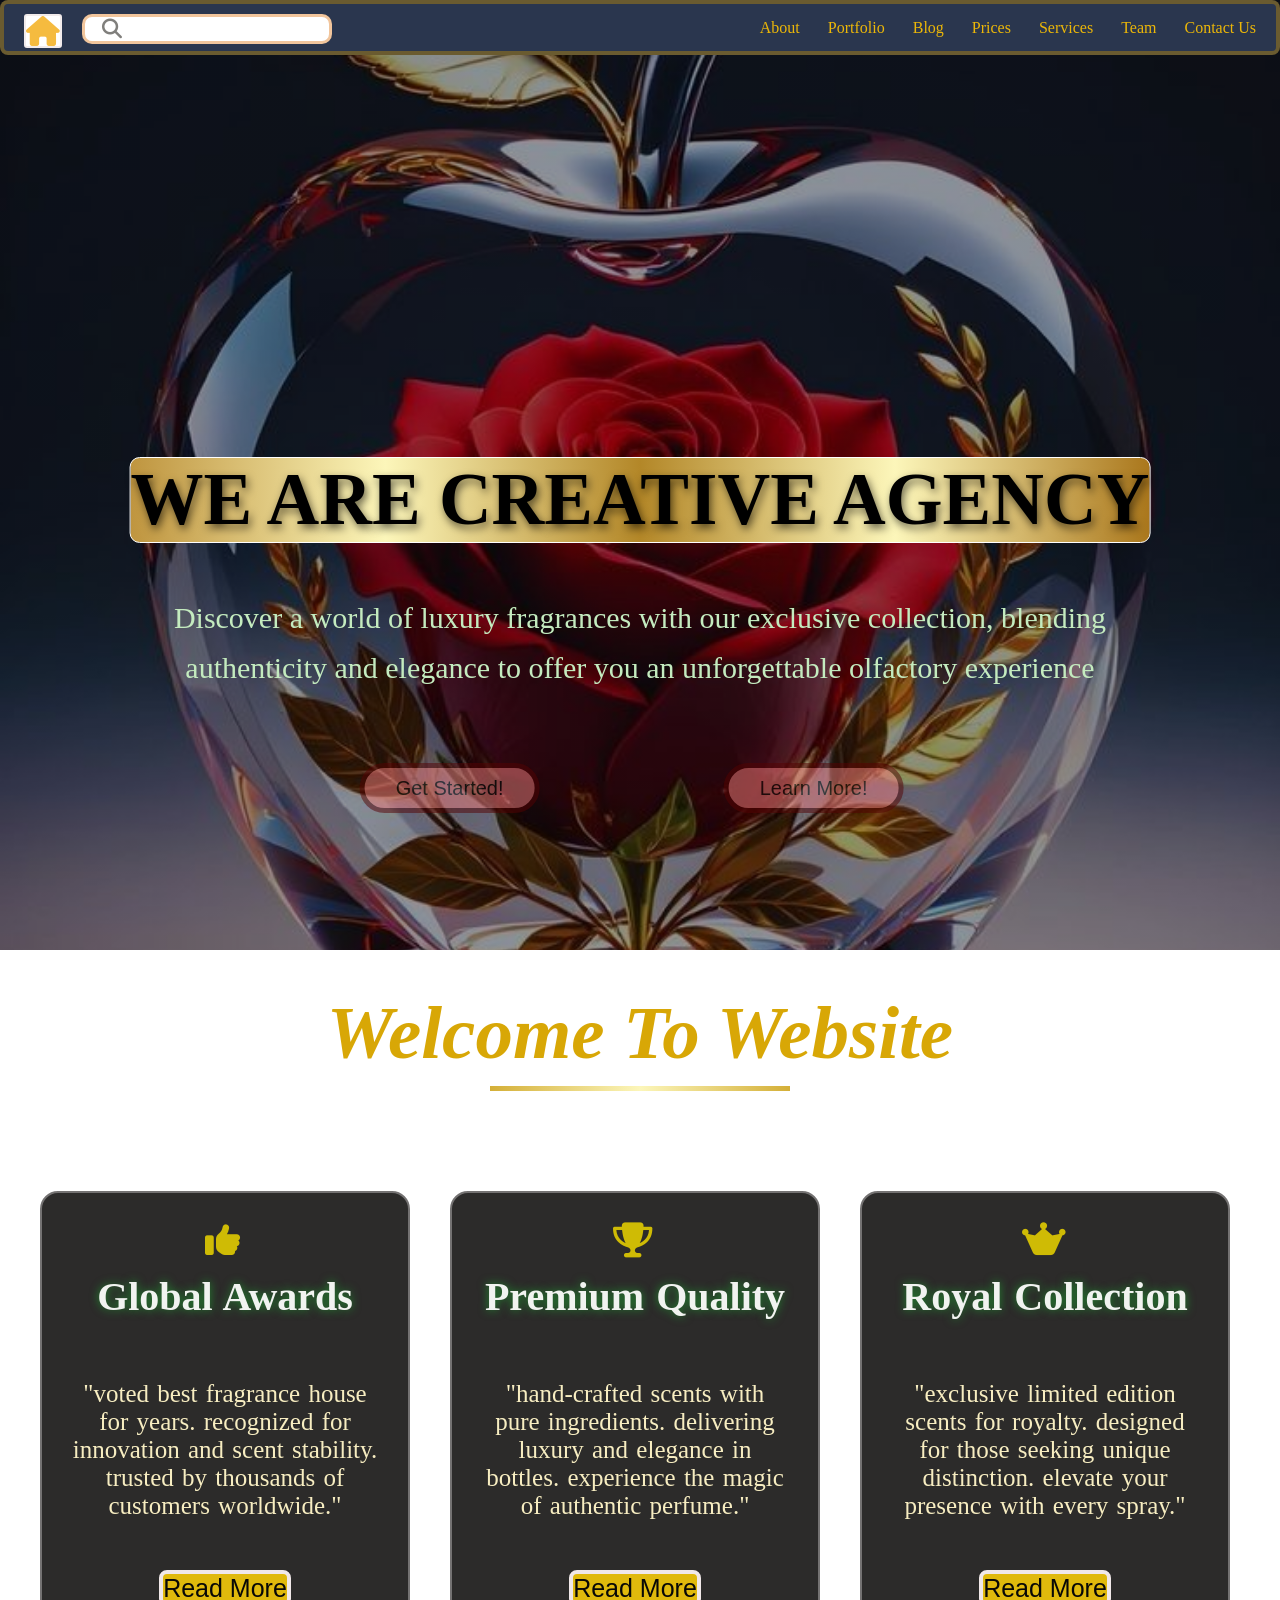
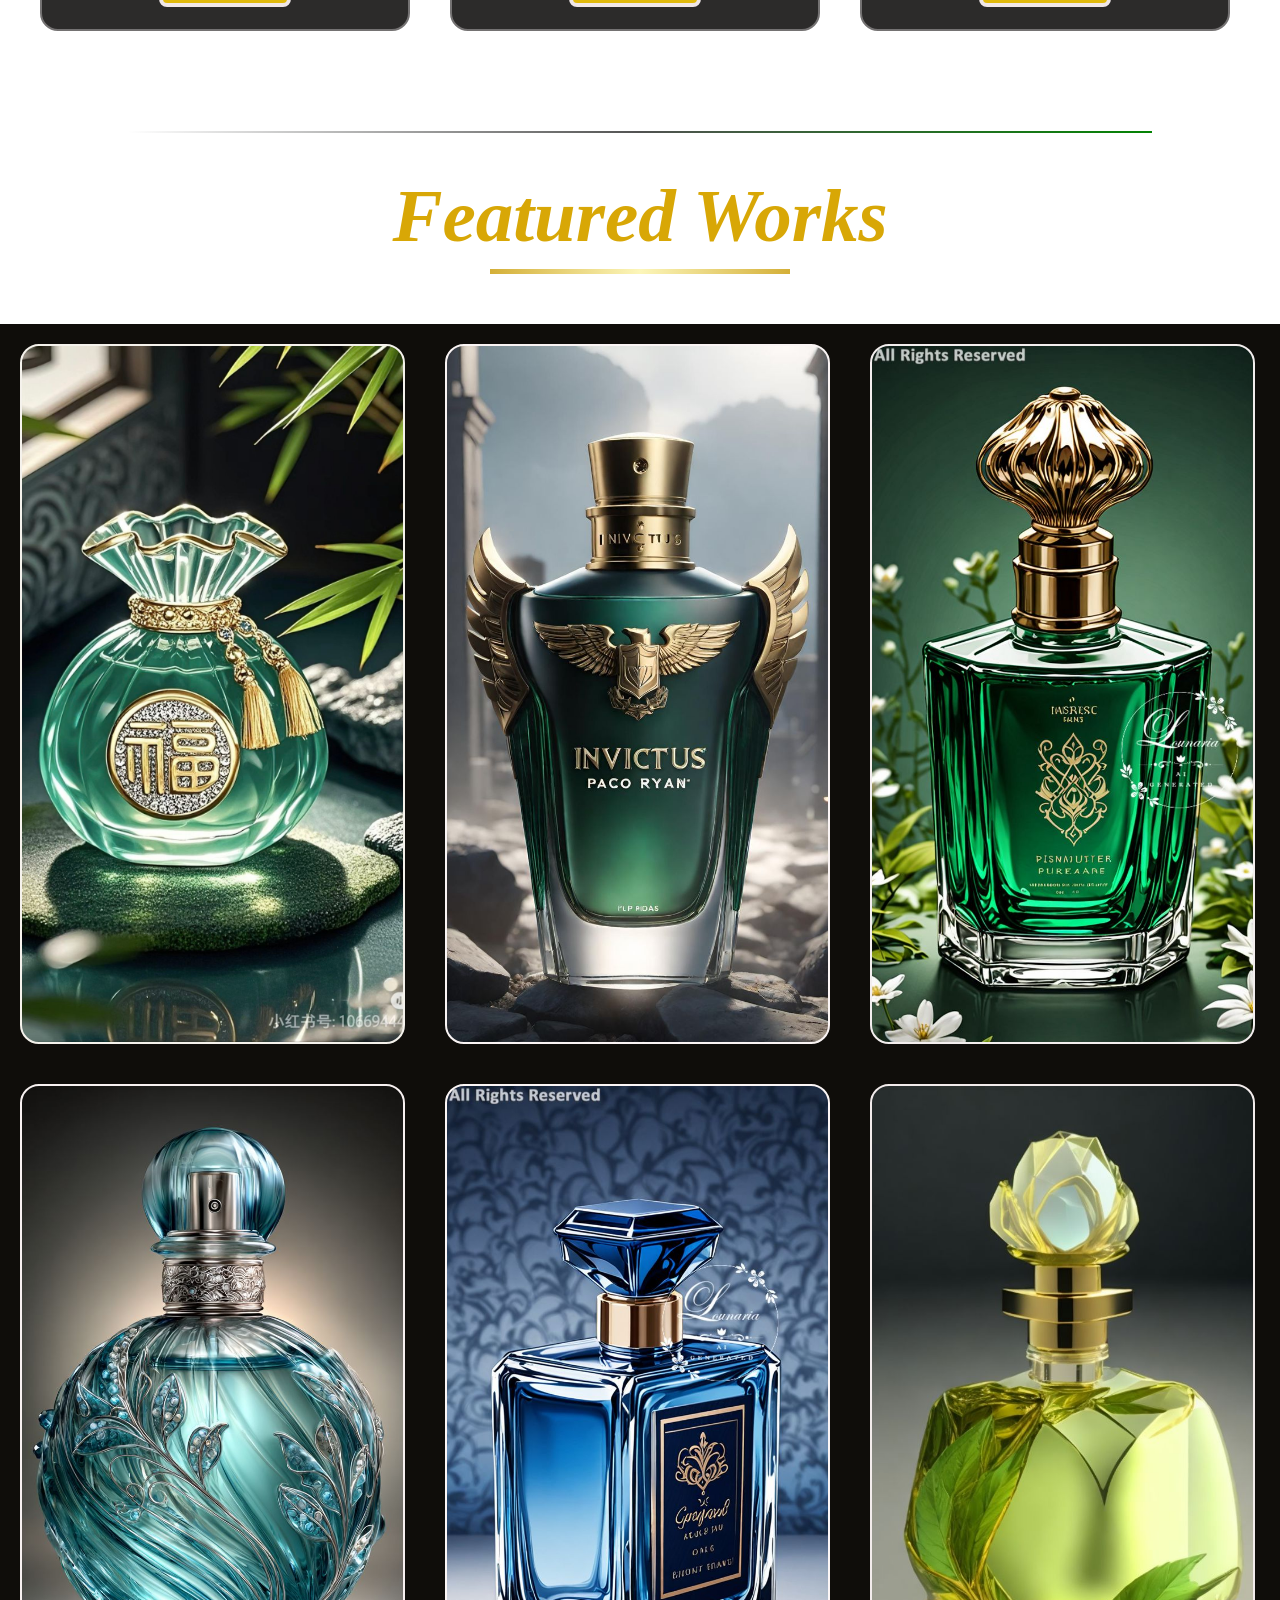
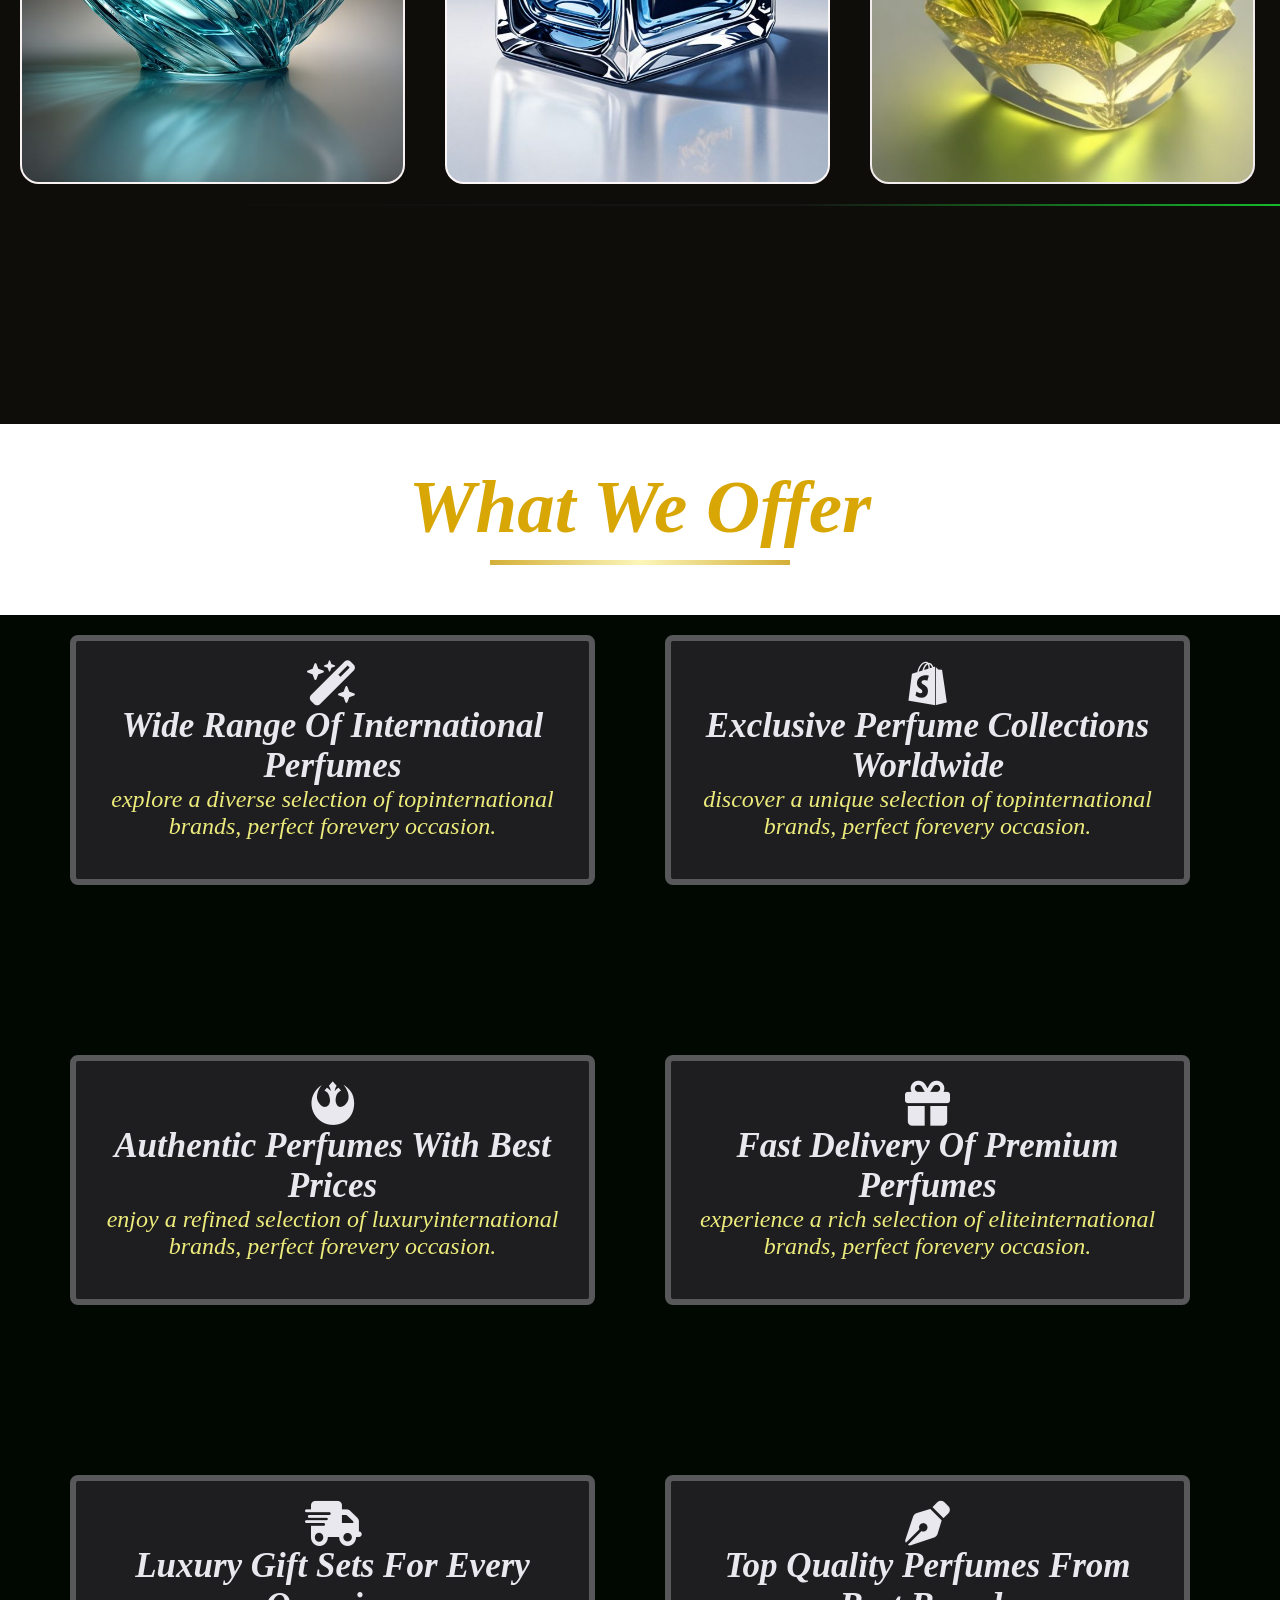
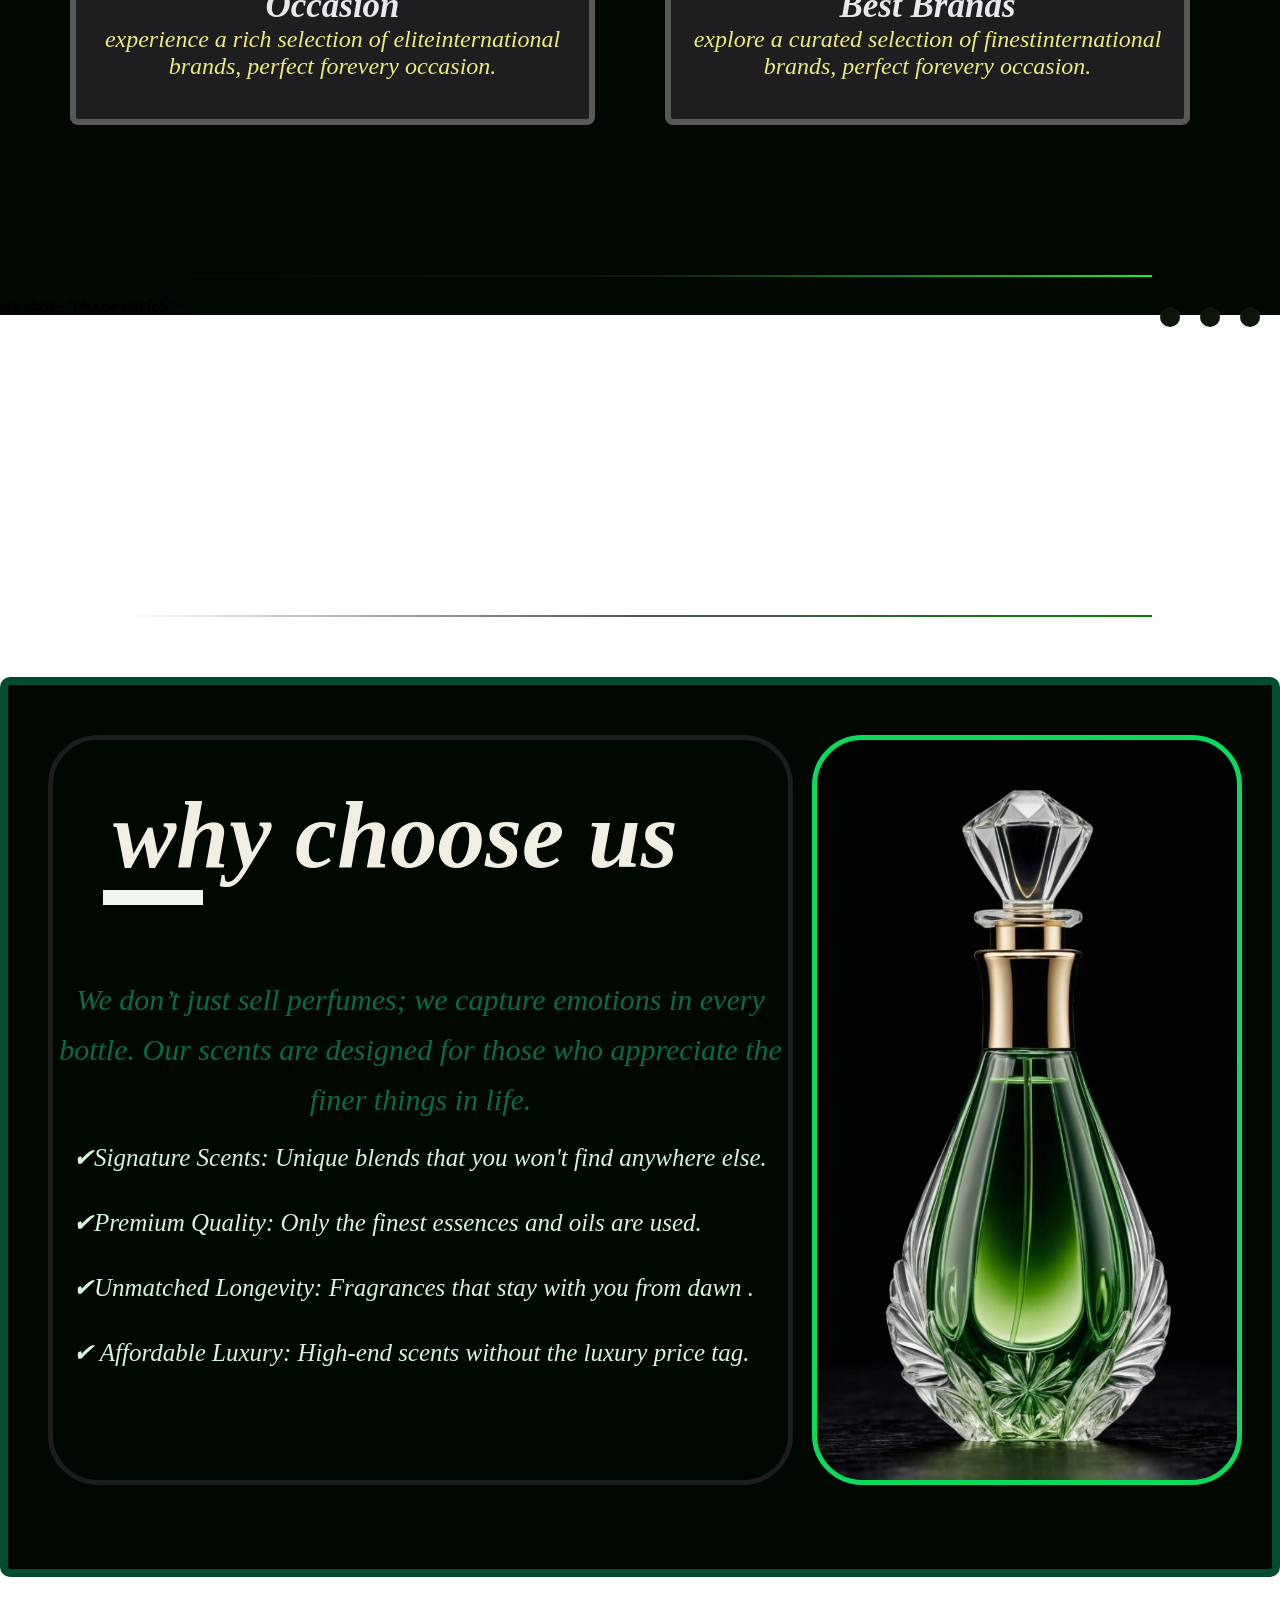
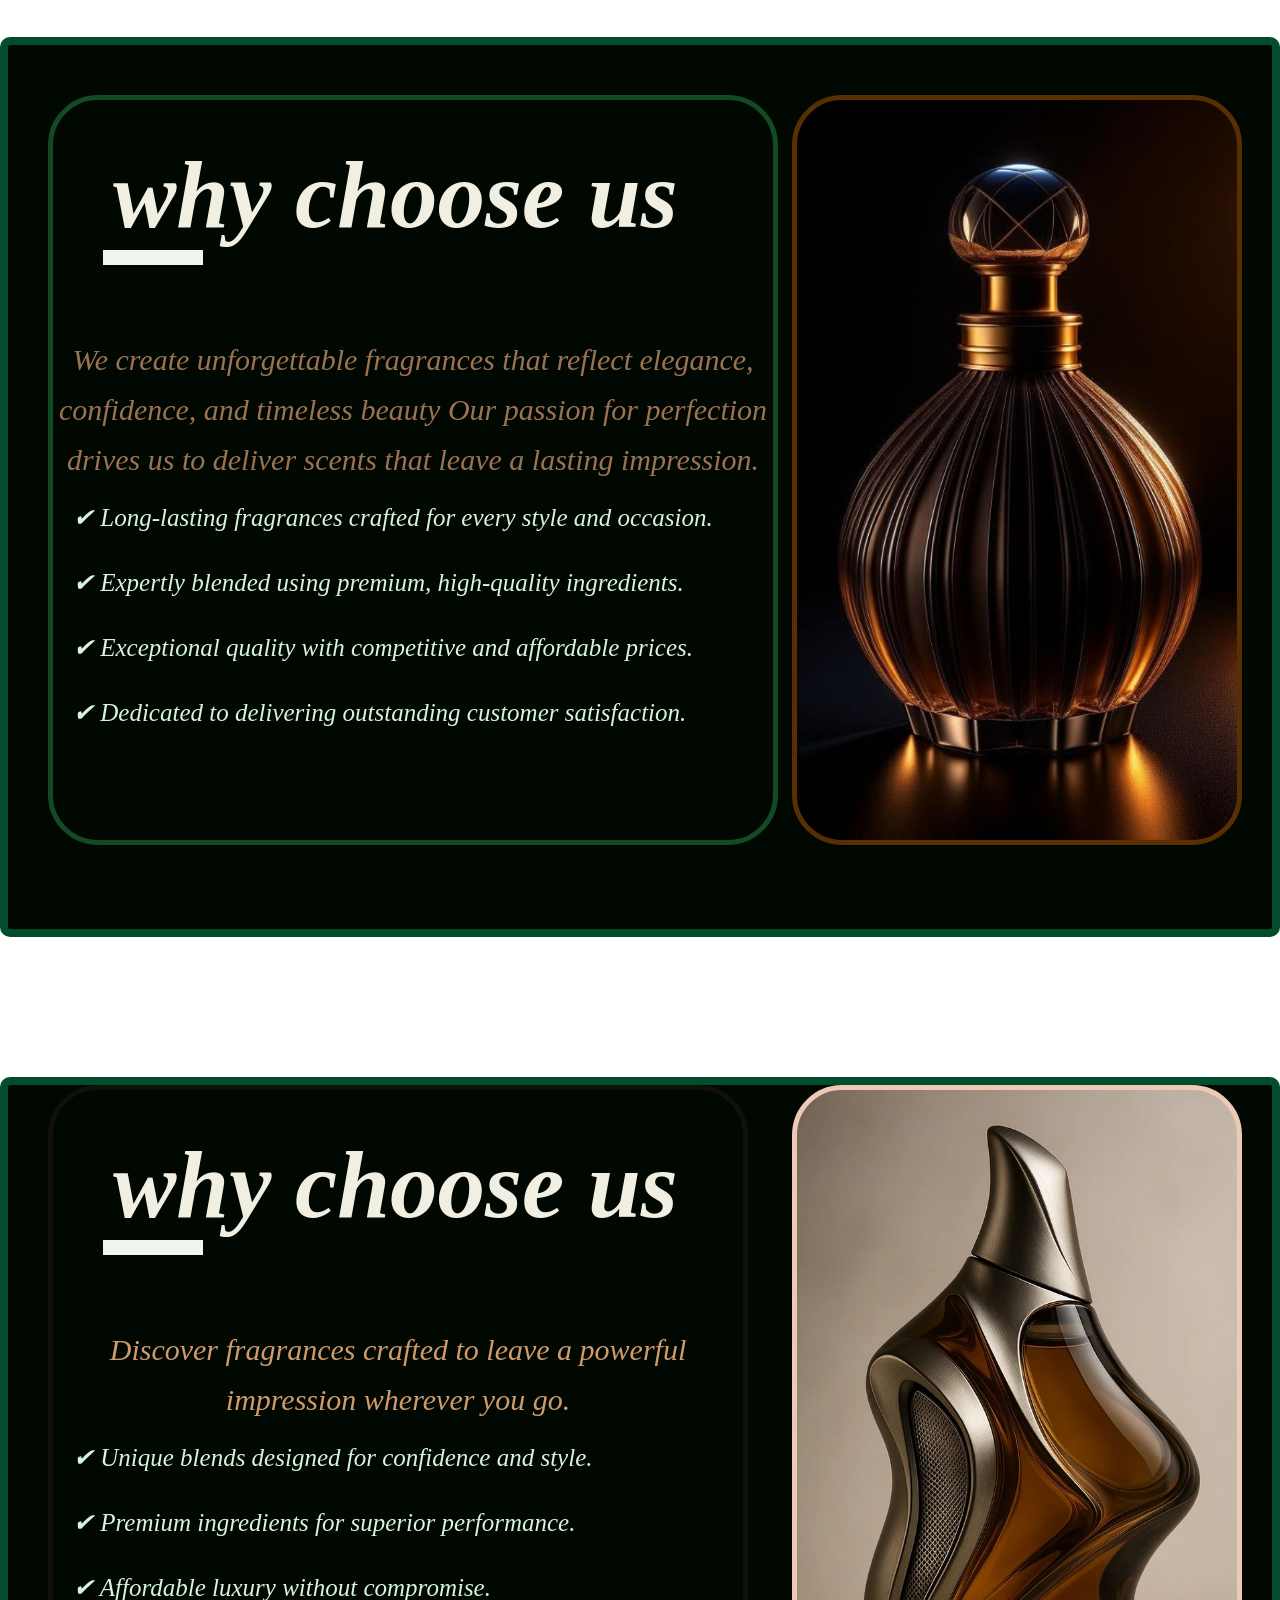
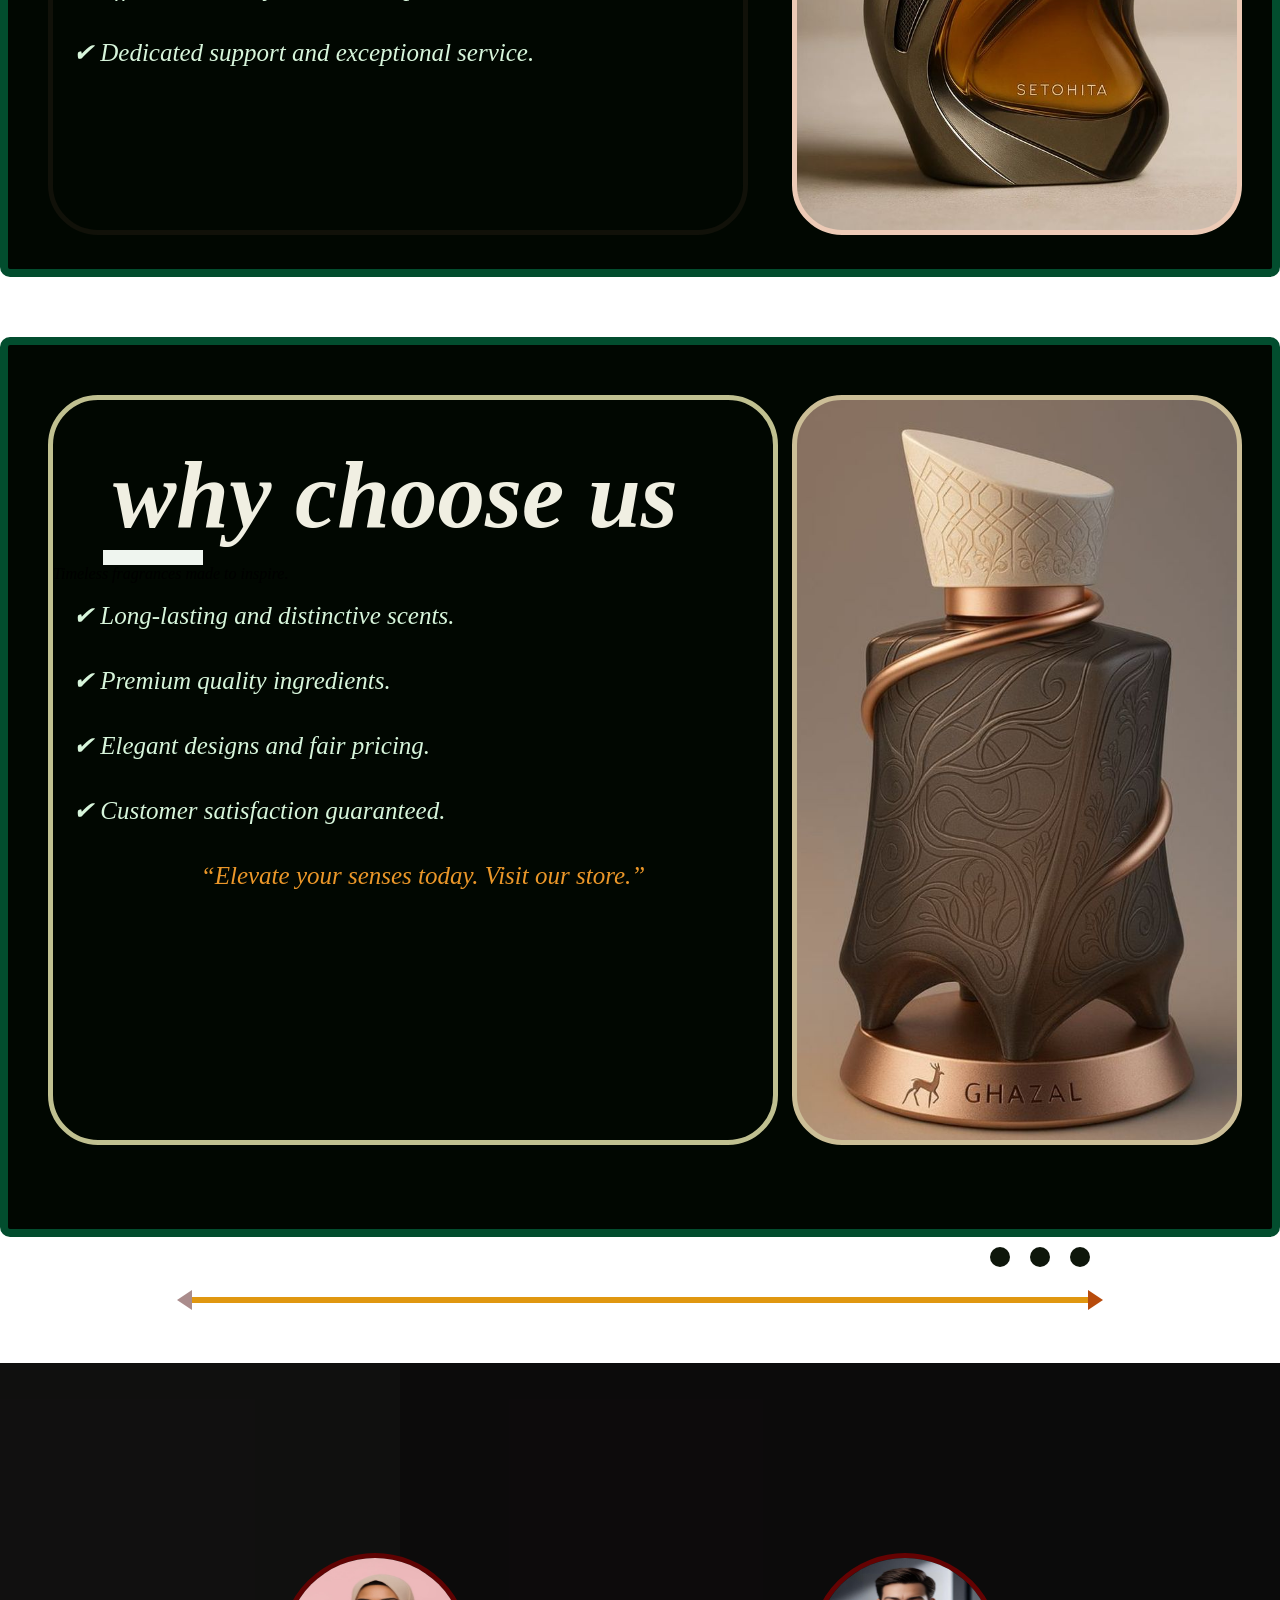
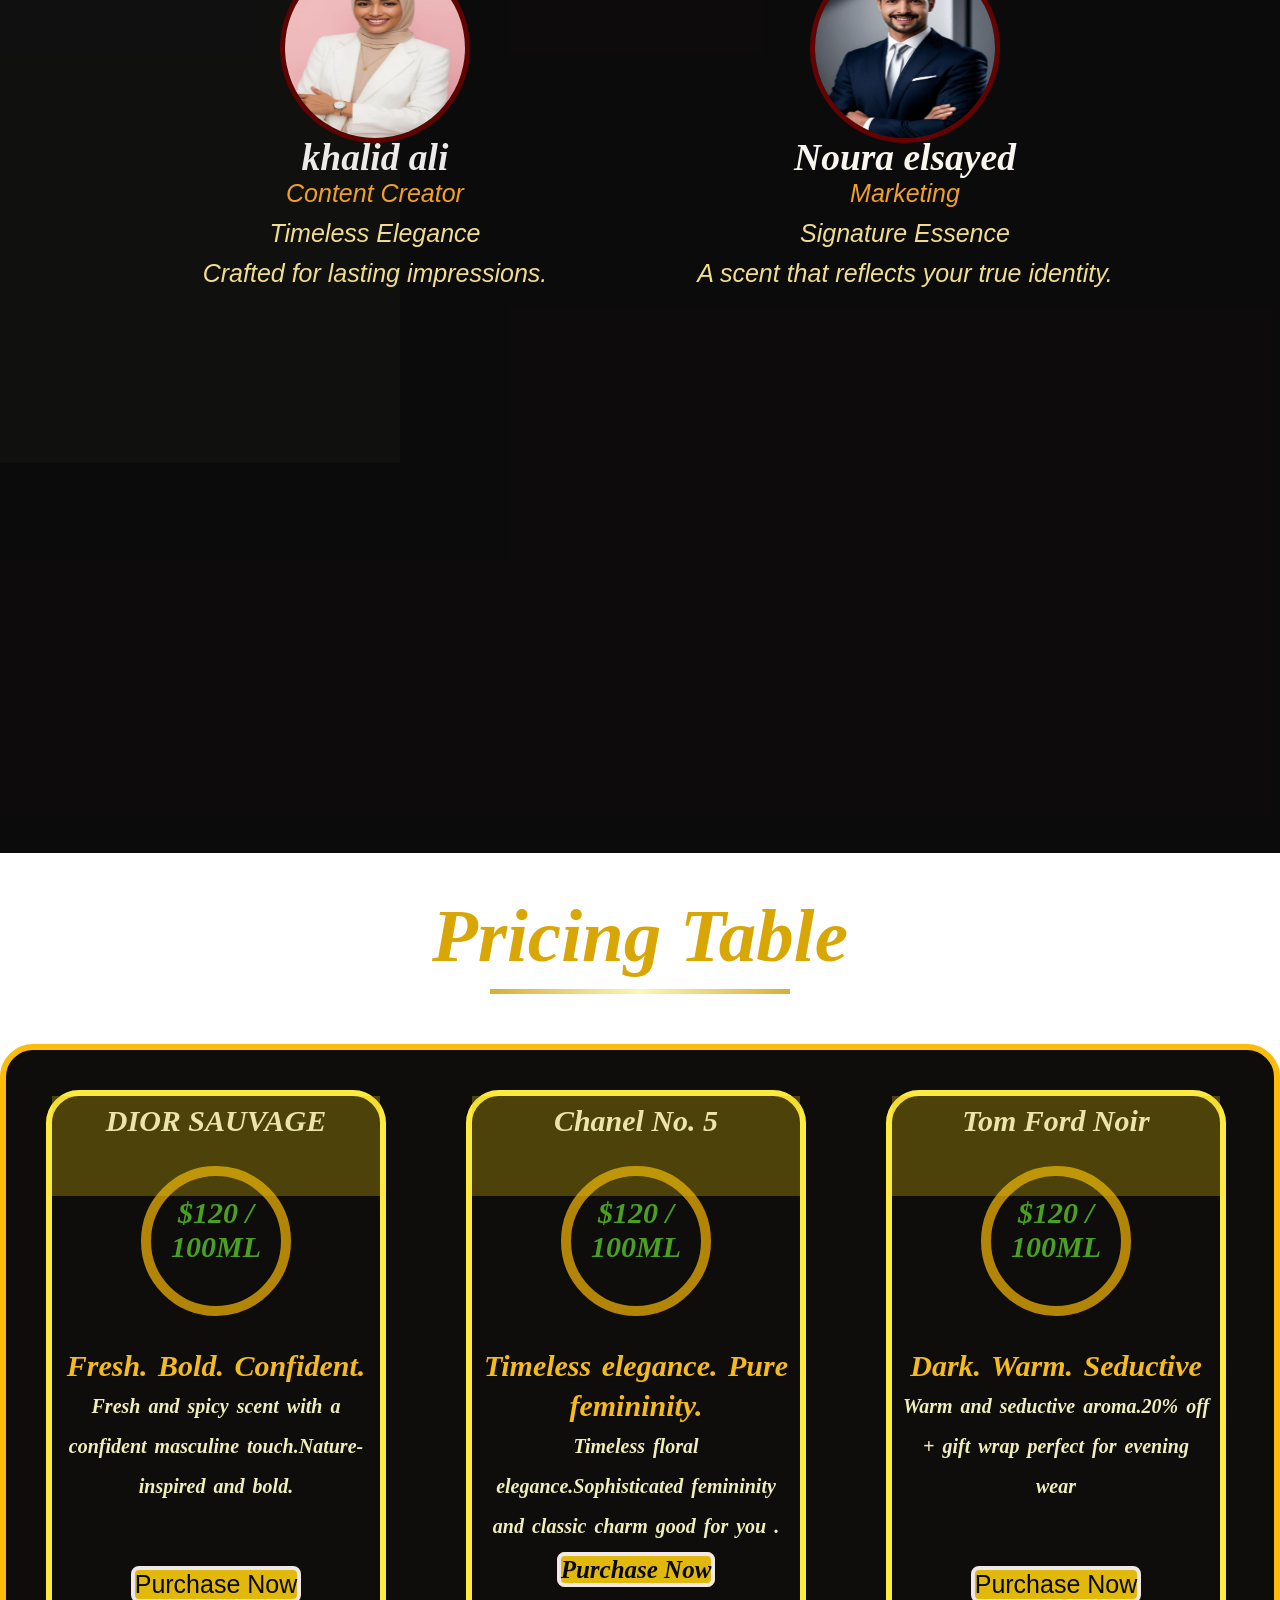
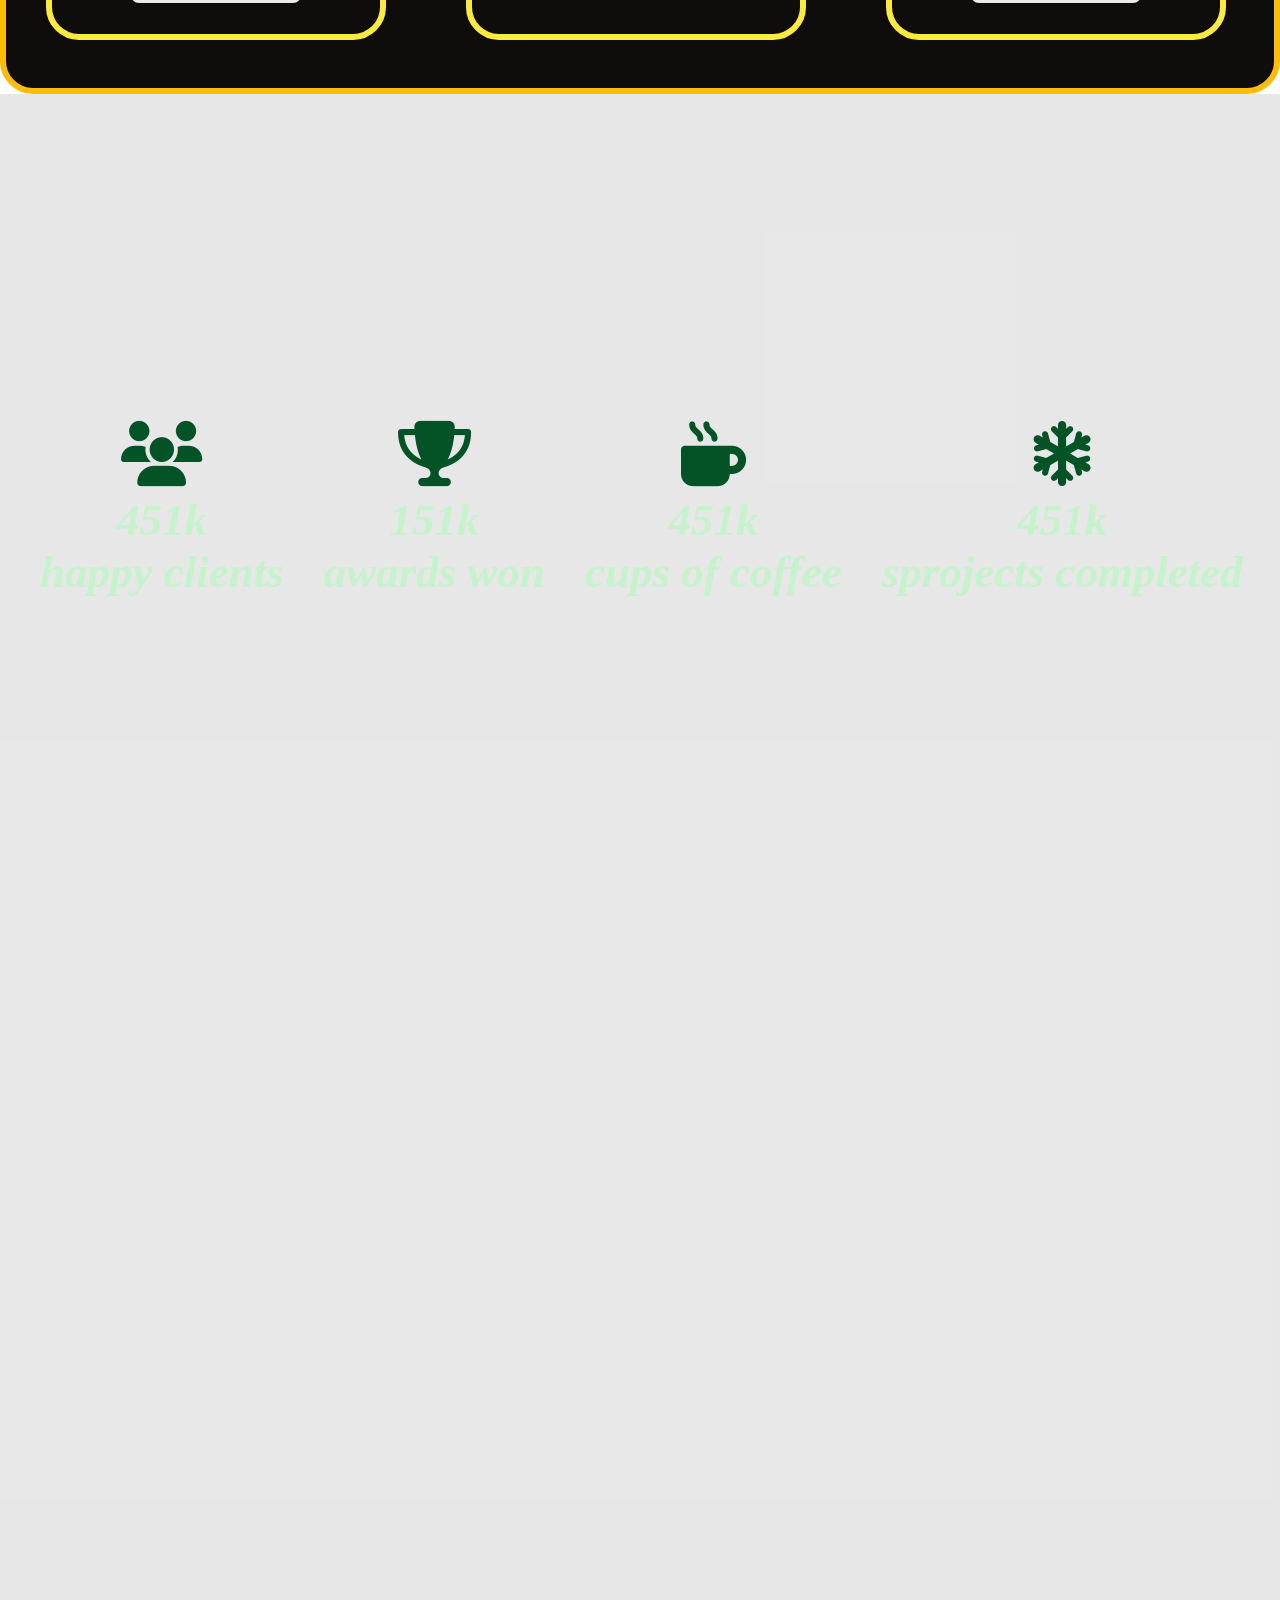
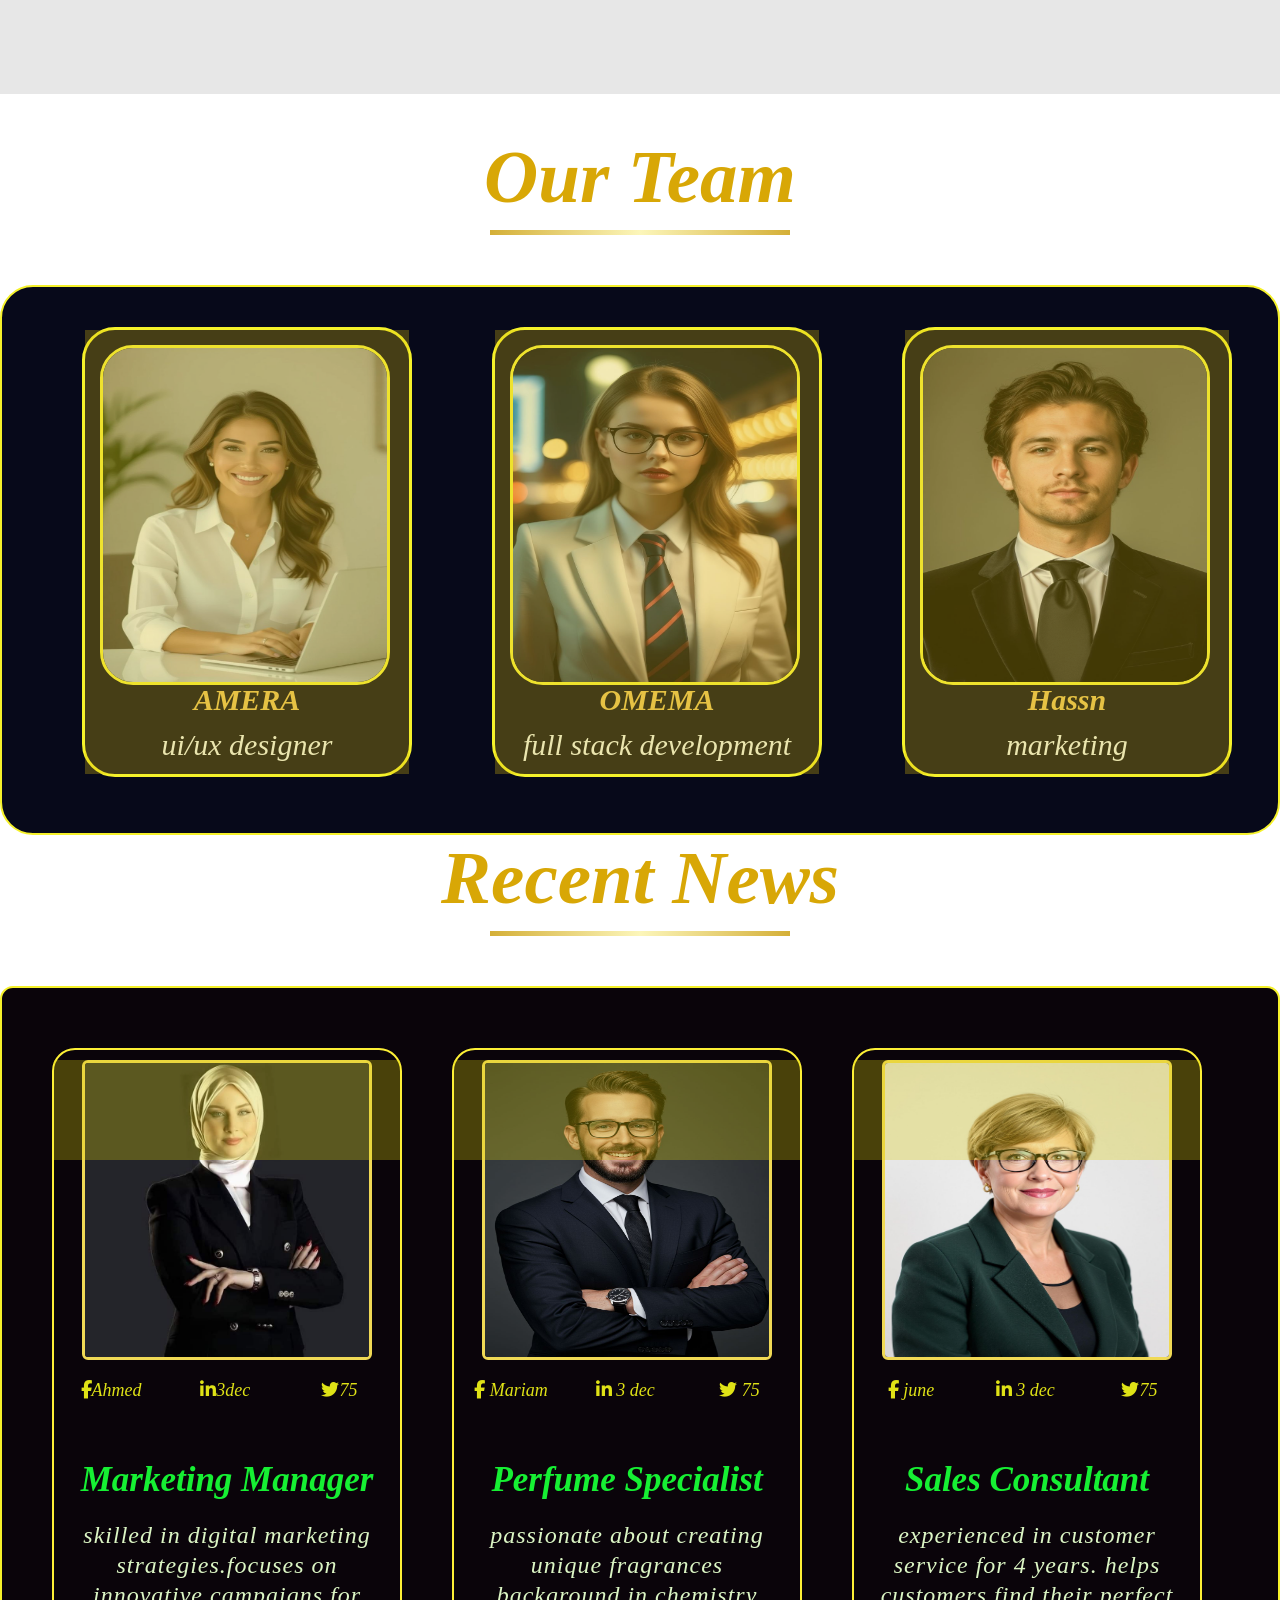
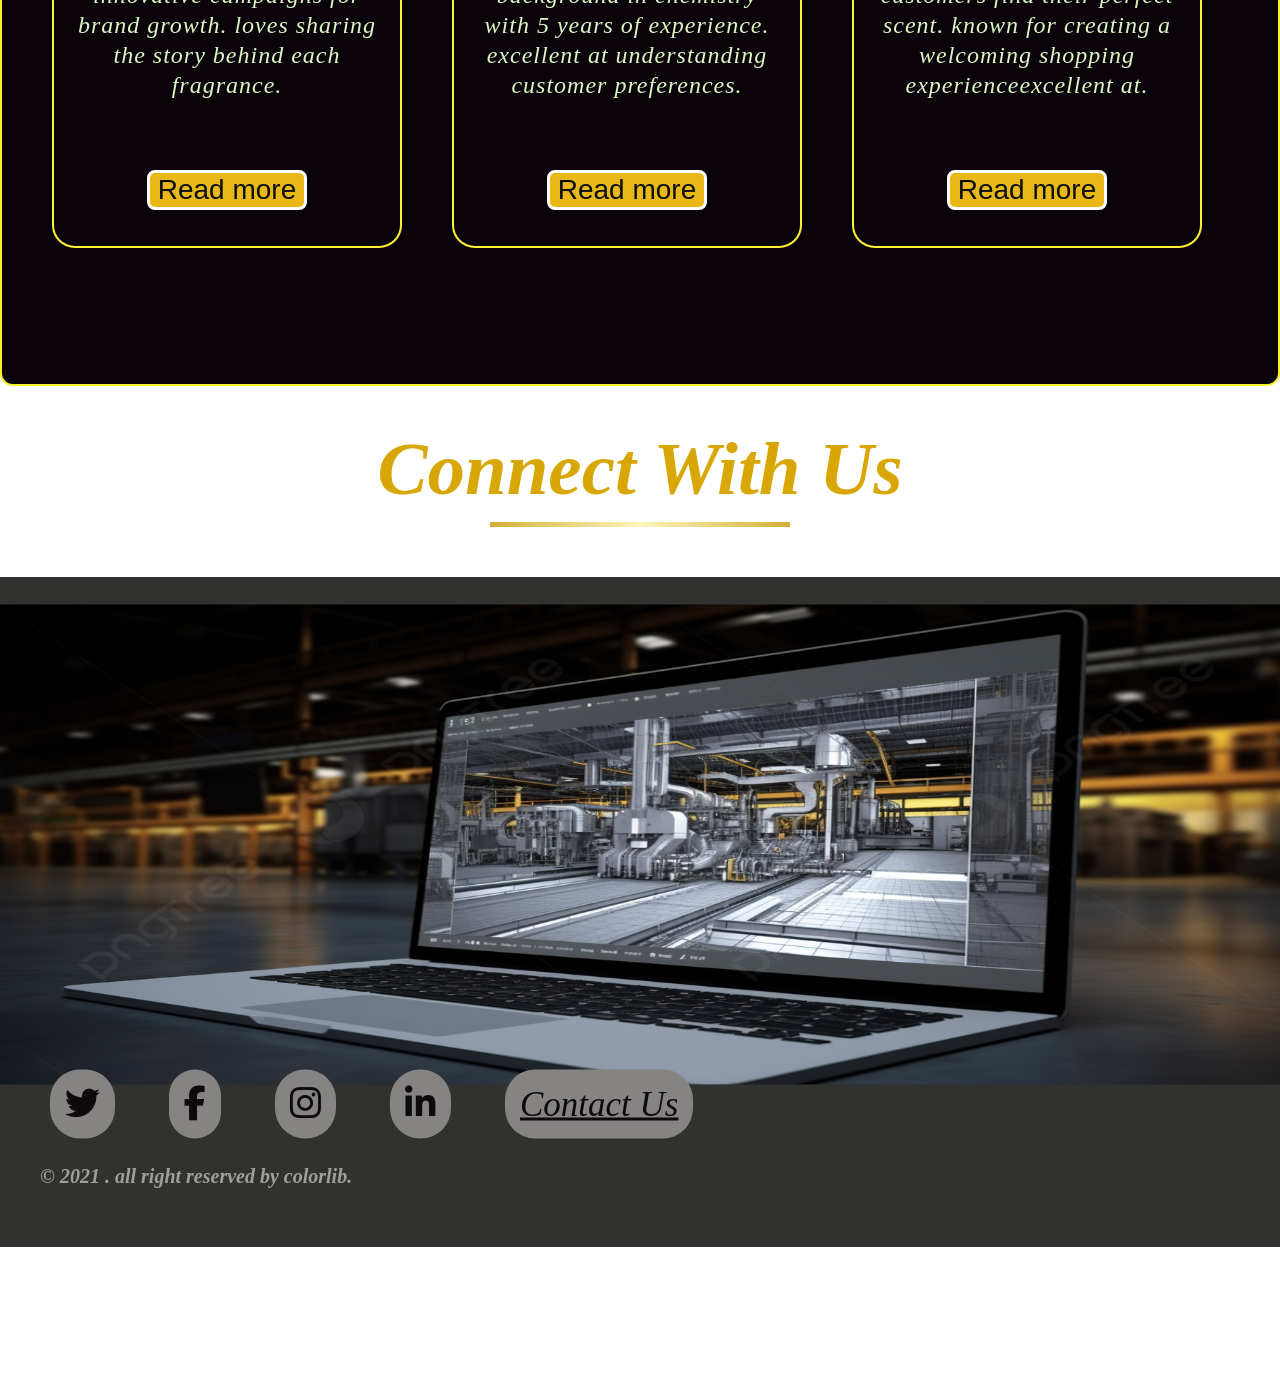
==== index.html @ 52cdae14 "Upload project files and index.html" ====
<html>
    <head>
        <title>Perfume Agency | First HTML Project<</title>
        <link rel="stylesheet"  href="css/style.css">
        <link rel="stylesheet"  href="css/all.css">
       <meta name="viewport" content="width=device-width, initial-scale=1.0">
    </head>
    <body>
   <div class="header">
                 <ul class="list">
                   <li><a href="#">About</a></li>
                    <li><a href="#">Portfolio</a></li>
                       <li><a href="#">Blog</a></li>
                      <li><a href="#">Prices</a></li>
                       <li><a href="#">Services</a></li>
                        <li><a href="#">Team</a></li>
                       <li><a href="#">Contact Us</a></li>
                    </ul><!-list--->

                    <div class="header-icon">
                        <i class="fa-solid fa-house"></i>
                          </div><!--header-icon-->
                        <div class="input-box">
                                                
                         <i class="fa-solid fa-magnifying-glass"></i>
                        <div class="input-box-i">
                        <input type="text" placeholder="Search here">
                           </div> <!--input-box-->  
    </div><!--header-icon-->
      </div><!--header-->
                                              <!-- =============================== -->
                                                         <!--Section-Agency-->             

 <div class="container">
  <div class="partnier">
   <div class="Agency">




                   <div class="Agency-content">
                        <h1 class="Agency-title">WE ARE CREATIVE AGENCY</h1>
                         <P class="Agency-P">Discover a world of luxury fragrances with our exclusive collection, blending authenticity
                                               and elegance to offer you an unforgettable olfactory experience</P>
               <div class="hero-buttons">
                 <button class="btn">Get Started!</button>
                      <button class="btn">Learn More!</button>
              </div><!--hero-buttons-->
                      

             </div><!--Agency-content-->
       </div><!--Agency-->
   </div><!--partnier-->
 </div><!--container-->
                                                       <!-- =============================== -->
                                                          <!--Section-welcome To Website-->
                                           

    
    <h1 class="title">welcome To Website</h1>
    <div class="line">
    </div><!--line-->
      
           
             <div class="container">
    <div class="partner">
        
        <div  class="welcome">
             <div class="welcome-icon">
            <i class="fa-solid fa-thumbs-up"></i>
            </div><!--welcome-icon-->
            <h2 class="welcome-title">Global Awards</h2>
            <p class="welcome-p1"> "Voted best fragrance house for years. Recognized for innovation and scent stability. Trusted by thousands of customers worldwide."</p>
             
                       <button class="btn1">Read More</button>
          </div><!--welcome-->
           


        <div  class="welcome">
         <div class="welcome-icon">
             <i class="fa-solid fa-trophy"></i>
            </div><!--welcome-icon-->
            <h2 class="welcome-title">Premium Quality</h2>
            <p class="welcome-p1">"Hand-crafted scents with pure ingredients. Delivering luxury and elegance in bottles. Experience the magic of authentic perfume."</p>
            <button class="btn1">Read More</button>
              </div><!--welcome-->

          <div  class="welcome">
           <div class="welcome-icon">
           <i class="fa-brands fa-web-awesome"></i>
            </div><!--welcome-icon-->
            <h2 class="welcome-title">Royal Collection</h2>
            <p class="welcome-p1"> "Exclusive limited edition scents for royalty. Designed for those seeking unique distinction. Elevate your presence with every spray."</p>
             <button class="btn1">Read More</button>
             </div><!--welcome-->



                                 <hr  class="fade-line">
                                </div><!--fade-line-->
                              <div class="diamond-divider">
                            </div><!--diamond-divider-->

</div><!--welcome-->
 </div><!--partner-->
</div><!--container-->
                                                <!-- =============================== -->
                                                     <!--Section-Featured Works-->
   


    <h1 class="title">Featured Works</h1>
    <div class="line">
    </div><!--line-->


    <div class="container">
    <div class="partner">
     <div  class="works">



       <div  class="Featured1">
                 <div  class="Featured-content">
                        <h2 class="Featured-title">Featured Works</h2>
                         <p class="Featured-P">CATEGORY</p>
                         <p class="Featured-P">floral perfume</p>
                         <i class="fa-brands fa-instagram"></i>
                          <i class="fa-solid fa-heart"></i></i>
                 </div><!--Featured-content-->
      </div><!--Featured1-->

                <div  class="Featured2">
                <div  class="Featured-content">
                       <h2 class="Featured-title">Featured Works</h2>
                       <p class="Featured-P">CATEGORY</p>
                       <p class="Featured-P">floral perfume</p>
                       <i class="fa-brands fa-instagram"></i>
                       <i class="fa-solid fa-heart"></i></i>
          </div><!--Featured-content-->
         </div><!--Featured2--->
    
 <div  class="Featured3">
                          
                  <div  class="Featured-content">
                        <h2 class="Featured-title">Featured Works</h2>
                        <p class="Featured-P">CATEGORY</p>
                        <p class="Featured-P">floral perfume</p>
                        <i class="fa-brands fa-instagram"></i>
                        <i class="fa-solid fa-heart"></i></i>
                 </div><!--Featured-content-->
         </div><!--Featured3-->
    

    
       
    
       <div  class="Featured4">
                          
                  <div  class="Featured-content">
                         <h2 class="Featured-title">Featured Works</h2>
                         <p class="Featured-P">CATEGORY</p>
                         <p class="Featured-P">floral perfume</p>
                         <i class="fa-brands fa-instagram"></i>
                         <i class="fa-solid fa-heart"></i></i>
                  </div><!--Featured-content-->
         </div><!--Featured4--->
    
       <div  class="Featured5">
                          
               <div  class="Featured-content">
               <h2 class="Featured-title">Featured Works</h2>
               <p class="Featured-P">CATEGORY</p>
               <p class="Featured-P">floral perfume</p>
               <i class="fa-brands fa-instagram"></i>
               <i class="fa-solid fa-heart"></i></i>
        </div><!--Featured-content-->
    </div><!--Featured5-->

    
      <div  class="Featured6">
                   <div  class="Featured-content">
                          <h2 class="Featured-title">Featured Works</h2>
                          <p class="Featured-P">CATEGORY</p>
                          <p class="Featured-P">floral perfume</p>
                          <i class="fa-brands fa-instagram"></i>
                          <i class="fa-solid fa-heart"></i></i>
                    </div><!--Featured-content-->
     </div><!--Featured6-->

  <hr class="main-hr">
  </hr><!--main-hr-->


                 </div><!--works-->
           </div><!--partner-->
       </div><!--container-->
    
 
                                          <!-- =============================== -->
                                                   <!--Section-what we offer-->    


    <h1 class="title">what we offer</h1>
    <div class="line">
    </div><!--line-->
      
         
    <div class="container">
    <div class="partner">
        <div  class="what">

        <div  class="offer">
                 <i class="icon"><i class="fa-solid fa-wand-magic-sparkles"></i>
                 <h2 class="offer-title">Wide Range of International Perfumes</h2>
                 <p class="offer-P1">Explore a diverse selection of topinternational brands, perfect forevery occasion.</p>
          </div><!--offer-->


         <div  class="offer">
                 <i class="icon"><i class="fa-brands fa-shopify"></i>
                 <h2 class="offer-title">Exclusive Perfume Collections Worldwide</h2>
                 <p class="offer-P1">Discover a unique selection of topinternational brands, perfect forevery occasion.</p>
         </div><!--offer-->


         <div  class="offer">
                  <i class="icon"><i class="fa-brands fa-rebel"></i>
                  <h2 class="offer-title">Authentic Perfumes With Best Prices</h2>
                  <p class="offer-P1">Enjoy a refined selection of luxuryinternational brands, perfect forevery occasion.</p>
          </div><!--offer-->

        <div  class="offer">
                 <i class="icon"><i class="fa-solid fa-gift"></i>
                 <h2 class="offer-title">Fast Delivery Of Premium Perfumes</h2>
                 <p class="offer-P1">Experience a rich selection of eliteinternational brands, perfect forevery occasion.</p>
           </div><!--offer-->

         <div  class="offer">
                <i class="icon"><i class="fa-solid fa-truck-fast"></i>
                <h2 class="offer-title">Luxury Gift Sets For Every Occasion</h2>
                <p class="offer-P1">Experience a rich selection of eliteinternational brands, perfect forevery occasion.</p>
        </div><!--offer-->

         <div  class="offer">
                      <i class="icon"><i class="fa-solid fa-pen-nib"></i>
                     <h2 class="offer-title">Top Quality Perfumes From Best Brands</h2>
                     <p class="offer-P1">Explore a curated selection of finestinternational brands, perfect forevery occasion.</p>
           </div><!--offer-->
        
          <hr class="main-hr">
                </hr><!--main-hr-->

                
       <div class="diamond-divider">
        div  class="choose-circleS">
          <div  class="choose-circle">
             </div>
       <div  class="choose-circle">
         </div>
       <div  class="choose-circle">
           </div>
         </div><!--diamond-divider-->
        
       </div>

         </div><!--what-->
          </div><!--partner-->
           </div><!--container-->






         
                                                <!-- =============================== -->
                                                      <!--Section-whychoose us-->
             
       <hr  class="fade-line">
         </div><!--fade-line-->

         
      
       <div class="container">
    <div class="partner">

<div class="choose">
 <div  class="choose-five">

  </div><!--choose1-->

       <div  class="choose-six">
    <div  class="choose-content">
       <h1 class="choose-title1">why choose us</h1>
    </div>
    <div  class="choose-line2">
        </div><!--line-->
        <P class="choose-p">We don’t just sell perfumes; we capture emotions in every bottle. Our scents are designed for those who appreciate the finer things in life.</P>
     
                    <ul class="list1">
                      
                       <li>✔Signature Scents: Unique blends that you won't find anywhere else. </li>
                      <li>✔Premium Quality: Only the finest essences and oils are used.</li>

                       <li>✔Unmatched Longevity: Fragrances that stay with you from dawn .</li>

                       <li>✔ Affordable Luxury: High-end scents without the luxury price tag.</li>
                       </ul> 
        </div><!--list1-->
       
 </div>
 </div>
 </div> 
      
  <div class="choose">
 <div  class="choose1">

  </div><!--choose1-->

       <div  class="choose2">
    <div  class="choose-content">
       <h1 class="choose-title1">why choose us</h1>
    </div>
    <div  class="choose-line2">
        </div><!--line-->
        <P class="choose-p">We create unforgettable fragrances that reflect elegance, confidence, and timeless beauty Our passion for perfection drives us to deliver scents that leave a lasting impression.</P>
     
                    <ul class="list1">
                      
                       <li>✔ Long-lasting fragrances crafted for every style and occasion.</li>
                      <li>✔ Expertly blended using premium, high-quality ingredients.</li>

                       <li>✔ Exceptional quality with competitive and affordable prices.</li>

                       <li>✔ Dedicated to delivering outstanding customer satisfaction. </li>
                       </ul> 
        </div><!--list1-->
     
 </div>
 </div>
 </div> 
 <div class="choose-first">
 <div  class="choose-one">
  </div><!--choose1-->

       <div  class="choose-two">
    <div  class="choose-content">
       <h1 class="choose-title1">why choose us</h1>
     
    </div>
    <div  class="choose-line2">
        </div><!--line-->
        <P class="choose-two-p">Discover fragrances crafted to leave a powerful impression wherever you go. </P>
     
                    <ul class="list1">
                      
                       <li>✔ Unique blends designed for confidence and style.</li>
 
                      <li>✔ Premium ingredients for superior performance.</li>
 

                       <li>✔ Affordable luxury without compromise.</li>


                       <li>✔ Dedicated support and exceptional service. </li>
                       </ul> 
        </div><!--list1-->
 </div>
 </div>
 </div> 
   
  <div class="choose">
 <div  class="choose-three">

  </div><!--choose1-->

       <div  class="choose-four">
    <div  class="choose-content">
       <h1 class="choose-title1">why choose us</h1>
         </div>
    <div  class="choose-line2">
        </div><!--line-->
        <P class="choose-four-p">Timeless fragrances made to inspire. </P>
     
                    <ul class="list1">
                      
                       <li>✔ Long-lasting and distinctive scents.</li>
 
                      <li>✔  Premium quality ingredients.</li>


                       <li>✔ Elegant designs and fair pricing.</li>
 

                       <li>✔  Customer satisfaction guaranteed. </li>
                        <p class="visit-our">“Elevate your senses today. Visit our store.”</p>
                         </ul> 
          
        </div><!--list1-->
            
        
        </div> 
        <div  class="choose-circleS">
          <div  class="choose-circle">
             </div>
       <div  class="choose-circle">
         </div>
       <div  class="choose-circle">
           </div>
       </div>
 </div>
   
 </div>
 </div> 
 
          

 
  

   
    
 <div class="line-with-arrows">
       </div> 
    
<div class="choose-img11">
        <div class="choose-img11-overlay">
  <div class="Content5">
    <div class="choose-img5">
         <img src="images/b4f52d9e78a99c69c5afe081804e0022.jpg" alt="صورة الفريق اص" width="190px"  height="190px">
          <h2 clas="choose-img2-content1-title">khalid ali</h2>
          <P class="choose-img2-p1">Content Creator</P>
            <P class="choose-img2-p">Timeless Elegance</P>

          <P class="choose-img2-p">Crafted for lasting impressions.</P>     
         </div>
         </div><!--Content5-->
  <div class="Content6">
          <div class="choose-img6">
               <img src="images/98d4e3c28316349f3f7ccc976929e986.jpg" alt="صورة الفريق اص" width="190px"  height="190px">
               <h2 clas="choose-img2-content1-title">Noura elsayed</h2>
          <P class="choose-img2-p1">Marketing</P>
             <P class="choose-img2-p">Signature Essence</P>
          <P class="choose-img2-p">A scent that reflects your true identity.</P>     
            </div>
            </div>
            </div></Content6>
    </div>
 </div>
     </div>
     
                                                 <!-- =============================== -->
                                                           <!--Section-perfume-->


               <h1 class="title">pricing table<h1>
              <div class="line">
              </div><!--line-->
                                      
           <div class="container">
          <div class="partner">
            <div  class="table">
           
              <div  class="pricing">
                 <h2 class="pricing-title1">DIOR SAUVAGE</h2>
                  <div class="circle">
                     <P class="circle-P">$120 / 100ML</P>
                     </div><!--circle-->
                     <div  class="pricing1">
               <h2 class="pricing-title2">Fresh. Bold. Confident.</h2>

                <p class="pricing-p">Fresh and spicy scent with a confident masculine touch.Nature-inspired and bold.</p> 
                                    
                        </div><!--pricing1-->
                                     
                       <bUttOn class="btn1" >Purchase Now</bUttOn>
              </div><!--pricing-->

    

       <div  class="pricing">
                   <h2 class="pricing-title1">Chanel No. 5</h2>
                   <div class="circle">
                   <P class="circle-P">$120 / 100ML</P>
                   </div><!--circle-->
                   <div  class="pricing1">
                   <h2 class="pricing-title2">Timeless elegance. Pure femininity.</h2>
                   <p class="pricing-p">Timeless floral elegance.Sophisticated femininity and classic charm  good for you .</p>
      </div><!--pricing1-->
                   <bottun class="btn1" >Purchase Now</bottun>
      </div><!--pricing-->


     <div  class="pricing">
     <h2 class="pricing-title1">Tom Ford Noir</h2>
              <div class="circle">
                <P class="circle-P">$120 / 100ML</P>
                 </div><!--circl-->
      <div  class="pricing1">
                  <h2 class="pricing-title2">Dark. Warm. Seductive</h2>
                   <p class="pricing-p">Warm and seductive aroma.20% off + gift wrap perfect for evening wear</p>
                   </div> <!--pricing1-->                                                
                   <bUttOn class="btn1">Purchase Now</bUttOn>
                    </div><!--pricing-->

             </div><!--table-->
             </div><!--partner-->
             </div><!--container-->

              

                                      <!-- =============================== -->
                                                <!--Section-perfume-->
 <div  class="perfume">
   <div class="perfume-img">
    <div class="perfume-overlay">
                    <div class="perfume-icon">
                    <i class="fa-solid fa-users"></i>
                    <P class="perfume-p">451k</P>
                     <P class="perfume-p">happy clients</P>
                    </div><!--perfume-icon -->
            <div class="perfume-icon ">
                <i class="fa-solid fa-trophy"></i>
                <P class="perfume-p">151k</P>
                <P class="perfume-p">awards won</P>
            </div><!--perfume-icon -->

            <div class="perfume-icon">
              <i class="fa-solid fa-mug-hot"></i>
              <P class="perfume-p">451k</P>
              <P class="perfume-p">cups of coffee</P>
           </div><!--perfume-icon -->


       <div class="perfume-icon">
              <i class="fa-solid fa-snowflake"></i>
              <P class="perfume-p">451k</P>
              <P class="perfume-p">sprojects completed</P>
        </div><!--perfume-icon -->

            </div><!--perfume-overlay-->
        </div><!--perfume-img-->
  </div><!--perfume-->
    


                                              <!-- =============================== -->
                                                        <!--Section-Our Team-->
     
         <h1 class="title">Our Team</h1>
         <div class="line">
    </div><!--line-->
       <div class="container">
    <div class="partner">
    <div class="our">
                <div class="team">
                       <img src="images/6f1e2fce5a5144ca80eb79d63320ce55.jpg" alt="صورة الفريق اص" width="290px"  height="340px">
                       <h2 class="team-title1">AMERA</h2>
                        <p class="team-p1">UI/UX DESIGNER</p>
                 </div><!--team-->

               <div class="team">
                    <img src="images/8df216f59a8b2bc69efb8f79b9e38e91.jpg" alt="صورة الفريق اص" width="290px" height="340px">
                     <h2 class="team-title1">OMEMA</h2>
                      <p class="team-p1">FULL STACK DEVELOPMENT</p>
               </div><!--team-->

               <div class="team">
                    <img src="images/ff618b2711c032eb15e77baa4949c49e.jpg" alt="صورة الفريق اص" width="290px" height="340px">
                       <h2 class="team-title1">Hassn</h2>
                     <p class="team-p1">MARKETING</p>
               </div><!--team-->

                        </div><!--our-->
                   </div><!--partner-->
            </div><!--container-->


           
   



      
                                                   <!-- =============================== -->
                                                         <!--Section-recent news-->
            <h1 class="title">recent news</h1>
            <div class="line">
    </div><!--line-->
                 
      <div class="container">
    <div class="partner">
            <div class="news">
              <div class="recent">
                         <img src="images/73623e911585637c2b1bae3d3354e057.jpg" alt="صورة الفريق اص" width="290px" height="300px">
                    <div class="recent7">
                         <p class="facebook"><i class="fa-brands fa-facebook-f"></i>Ahmed </p>
                     </div><!--recent7-->
                     <div class="recent7">
                        <p class="linkedin"> <i class="fa-brands fa-linkedin-in"></i>3dec</p>
                     </div><!--recent7-->
                      <div class="recent7">
                         <p class="twiter"><i class="fa-brands fa-twitter"></i>75</p>
                      </div><!--recent7-->
                                    <h2 class="recent-title2">Marketing Manager</h2>
                                    <p class="recent-p1">Skilled in digital marketing strategies.Focuses on innovative campaigns for brand growth. Loves sharing the story behind each fragrance.</p>
                                    <button class="btn1">Read more</button>
                </div><!--recent-->
             <div class="recent">
                      <img src="images/57be849433fc4628a2b82122fd2284d8.jpg" alt="صورة الفريق اص" width="290px" height="300px">
                       <div class="recent7">
                          <p class="facebook"> <i class="fa-brands fa-facebook-f"></i> Mariam</p>
                           </div><!--recent7-->
                      <div class="recent7">
                         
                         <p class="linkedin"><i class="fa-brands fa-linkedin-in"></i> 3 dec</p>
                              </div><!--recent7-->
                           
                           <div class="recent7">
                     
                     <p class="twiter"><i class="fa-brands fa-twitter"></i> 75 </p>
                        </div><!--recent7-->
                        <h2 class="recent-title2">Perfume Specialist</h2>
                        
                        <p class="recent-p1">Passionate about creating unique fragrances
                            Background in chemistry with 5 years of experience.
                            Excellent at understanding customer preferences.</p>
                          <button class="btn1">Read more</button>
                     
                 </div><!--recent-->

             <div class="recent">
                    <img src="images/431b4970110f41b1b6f3cbf3a3d9f1e8.jpg" alt="صورة الفريق اص" width="290px" height="300px">
                      <div class="recent7">
                                <p class="facebook"> <i class="fa-brands fa-facebook-f"></i> june</p>
                          </div><!--recent-->
                      <div class="recent7">
                         <p class="linkedin"><i class="fa-brands fa-linkedin-in"></i> 3 dec</p>
                             </div><!--recent-->
                               <div class="recent7">
                          <p class="twiter"><i class="fa-brands fa-twitter"></i>75 </p>
                       </div><!--recent-->
                    <h2 class="recent-title2">Sales Consultant</h2>
                   <p class="recent-p1">Experienced in customer service for 4 years.
                    Helps customers find their perfect scent.
                    Known for creating a welcoming shopping experienceExcellent at.</p>
                   <button class="btn1">Read more</button>
                
    </div><!--recent-->
   </div><!--news-->
</div><!--partner-->
</div><!--container-->


                                               <!-- =============================== -->
                                                          <!--Section-footer-->


<div class="container">
    <div class="partner">

                             <h2 class="title">Connect With Us</h2>
                                          <div class="line">
                                                </div><!--line-->

                             <div  class="footer-circleS5">
                                     <div  class="circle5">
                                     </div><!--circle-->
                                    <div  class="circle5">
                                    </div><!--circle-->
                                     <div  class="circle5">
                                      </div><!--circle-->
                                     <div  class="circle5">
                                    </div><!--circle-->
                                    <div  class="circle5">
                                     </div><!---circle-->
                   </div><!--circleS-->
          
            

      <div class="computer">
         
                    <div class="computer-content">
                           <img   src="images/pngtree-ai-system-displayed-on-notebook-computer-in-factory-3d-render-picture-image_4127668 (1).jpg"  alt= "صورة كمبيوترص"  width="1300"  height="480">
                   
                     
                       <div class="computer-icon">
                       
                               <a href="#"><i class="fab fa-twitter"></i></a>
                                 <a href="#"><i class="fab fa-facebook-f"></i></a>
                              <a href="#"><i class="fab fa-instagram"></i></a>
                              <a href="#"><i class="fab fa-linkedin-in"></i></a>
                               <a href="#" class="computer-btn">Contact Us</a>
                                 <div class="computer-p">
                         <P class="computer-p">© 2021 . all right reserved by colorlib.</P>
                     </div><!--computer-p-->
              </div><!--computer-icon-->
        </div><!--computer-img-->
    </div><!--computer-->
  </div><!--partner-->
</div><!--container-->


</body>
</html>
                                           
                                     <!-- =============================== -->
---- css/style.css ----
*{
    margin:0;
    padding:0;
    box-sizing:border-box;
}

                                                    /* ============ Header ============ */  
.header{
      width:100%;
      height:55PX;
      color:rgb(240, 187, 12);
      background-color:rgb(42, 54, 78) ;
      border:4px  solid rgba(202, 149, 4, 0.4);
      border-radius:8px; 
      font-size:12px;
      padding-top:10PX;
      padding-right:10px;
      position:fixed;
      z-index:9999;
      }
.list{
  list-style-type:none;
  float:right;
   }
.list li{
 display:inline-block;
    font-size:16px;
    padding-left:10px;
    padding-right:5px;
 }
  .list li a {
    color: #ecb708;             /* لون أبيض واضح */
    text-decoration: none;      /* حذف الخط تحت الكلمة */
    padding: 5px;         /* تكبير منطقة الضغط (مهم للانسيابية) */
    display: inline-block;      /* لجعل البادينج يعمل بشكل صحيح */
    cursor: pointer;            /* تحويل الماوس لشكل اليد */
}
.list li a:hover {
    color: rgb(49, 211, 16);    /* اللون الأخضر يظهر فقط عند الوقوف بالماوس */
}
.list li a:focus{
    color: rgb(49, 211, 16); 
      background-color: rgba(255, 255, 255, 0.1); /* خلفية خفيفة جداً */
    border-radius: 4px;
}
.list li a:active {
    color: rgb(49, 211, 16);    /* اللون الأخضر يظهر فقط عند الوقوف بالماوس */
}
.i{
  position: absolute;
  left:10px; /* تحريكها داخل الحقل من اليسار */
  top: 50%;
  transform: translateY(-50%); /* لضبطها في المنتصف عمودياً */
  color: #888;
  pointer-events: none; /* لضمان أن الضغط يمر للحقل */
}
.header-icon i{
margin-left:40px;
font-size:30px;
border:2px   solid  rgb(241, 235, 235);
border-radius:3px ;
color:#f5bb3f;
background-color: white;
float:left;
 margin-left:20px;
 transition: all 0.3s ease-in-out; /* لجعل الحركة ناعمة */
    display: inline-block;
      
   }
   .header-icon i:hover {
    color: #ffcc00; /* يتحول للذهبي ليناسب النص والتفاحة */
     cursor: pointer;
     transform: scale(1.2); /* تكبير بسيط بنسبة 20% */
}

 .input-box  i{
   float:left;
   display:inline;
  margin-left:15PX;
   font-size:20px;
   color:rgb(128, 127, 124);
   margin-left:20px;
   padding-left:20px;
   padding-top:5px;
    position:absolute;
       }
   .input-box  input{
    width:250px;
    height:30px;
    border:3px  solid rgba(221, 111, 8, 0.4);
      border-radius:10px;
      padding-top:15px;
      margin-left:20px;
       cursor:pointer;
       transition: all 0.3s ease; /* انسيابية في التحول */
padding:relative;
   }
.input-box input:focus {
    background-color: rgba(255, 255, 255, 0.2);
    width: 250px; /* يتمدد المربع قليلاً عند الكتابة (تأثير رائع!) */
    border-color: rgb(49, 211, 16); /* يتغير لون الإطار للأخضر */
    box-shadow: 0 0 8px rgba(49, 211, 16, 0.4); /* توهج أخضر ناعم */
}

/* تنسيق النص التوضيحي (Placeholder) ليكون لونه فاتحاً */
.input-box input::placeholder{
  color:rgba(255, 255, 255, 0.6);
}
.hero-buttons{
 margin-top:0px;
margin-left:30px;
margin-right:85px ;
padding:20px;
}


                                                 /* ---------- genral(title/line) ---------- */ 
        .title{
  font-size:75PX;
    color:#d8a706;
  text-align:center;
    cursor:pointer;
    text-transform:capitalize;
     font-size:75PX;
    font-style:italic;
     font-weight:600;
     margin-top: 40PX;
     }                                                 
.line{
width:300px;
height:5px;
background: linear-gradient(to right, #d4af37, #fcf6ba, #d4af37); /* لون ذهبي متدرج */
margin:auto;
margin-top:10px;
margin-bottom:50px;
}
.line:hover{
    width: 150px; 
    background-color: #dfa915;
    box-shadow: 0 0 10px #181714, 0 0 20px #110d0d55; /* تأثير الإضاءة */
    cursor: pointer;
}
.circleS5{
              margin-left:500px;
              display:inline-block;
                         float:left;
                        
                              }
 .circle5{
               width:25px ;
                height:25px;
                   border-radius:50%;
                     background-color:#2d2e2d;
                         display:inline-block;
                         float:left;
                           margin-left:400px;
                       
                                                     }
   .circle5:hover{
      background-color: #0a9b4b;
      transform:scale(1.2);         
      box-shadow: 0 0 20px #e0b227, 0 0 40px #8d0404ef;    
      cursor:pointer;
      transform: translateY(-1997px);
      transition:1s ease;
      }
 
    
                                                     /* ---------- Section One ---------- */   





.container{
    width:100%;
    margin:auto;
   }
    body{
     width:100vw;
     height:1055vh;
  }
.Agency{
   width:100%;
     height:950PX;
     background-image:url(../images/91c2330e26fd2eab7845a390b51878fd.jpg);
     background-image: linear-gradient(rgba(0,0,0,0.4), rgba(0,0,0,0.4)), url(../images/91c2330e26fd2eab7845a390b51878fd.jpg);
      background-position:center;
       background-size:cover;
                  }
      .Agency-content{
        position:absolute;
        top:50%;
        left:50%;
       transform: translate(-50%, -50%);
        margin:autO;
        padding:0px 66px;
          }
    .btn{
         width:180PX;
        height:50PX;
          border:5px solid rgb(85, 3, 3);
      border-radius:46px; 
      color:rgb(17, 17, 16);
      background-color:rgb(243, 127, 127) ;
       font-size:20PX;
       font-weight:blod;
       cursor:pointer;
       opacity:0.5;
        text-align:center;
        margin-left:180px;
         cursor:pointer;
          transition: all 0.3s ease; /* انسيابية الحركة */
        }
              .btn:hover{
               background-color:rgb(6, 243, 46);
               transform: translateY(-5px); /* حركة بسيطة للأعلى عند الوقوف */
              box-shadow: 0 5px 15px rgba(0, 0, 0, 0.3);
             }
          
           .btn:focus{
    color:rgb(49, 211, 16); 
      background-color: rgba(255, 255, 255, 0.1); /* خلفية خفيفة جداً */
    border-radius: 4px;
                  }
    .btn:active {
      color: rgb(49, 211, 16);    /* اللون الأخضر يظهر فقط عند الوقوف بالماوس */
}
        .Agency  .Agency-title{
          font-size:73PX;
          margin-top:390PX;
        background: linear-gradient(to right, #bf953f, #fcf6ba, #b38728, #fcf6ba, #aa771c);
           white-space:nowrap; 
           text-align:center;
           font-weight:bold;
            text-shadow: 2px 4px 8px rgba(0, 0, 0, 0.6); 
            border: 1px solid  white;
            border-radius:10px;
              }


       .Agency-P{
        font-size:30PX;
        line-height:50px;
         color:rgb(196, 235, 191);
         text-align:center;
         padding-top:50px;
         padding-bottom: 50px;
            
       .Agency  Agency-title:hover{
       background-color:rgb(245, 236, 238);
      }
      .input-box .i{
      position:absolute;
      font-weight:blod;
     font-size:18px;
     color:black;
     width:50px ;
     height:30px;
      border:2px solid rgb(190, 181, 189.0.5);
      border-radius:3px;
    }
.input-box{
    position: relative;
}
.input-box input{
    width:250px;
    height:40px;
    padding-left: 40px; /* مساحة للأيقونة */
    border:2px solid #3a69c1;
    border-radius:6px;
    font-size:18px;
 position:relative;
 float:left;
  margin-left:160px;
  }
                                                  /* =====  Section-welcome To Website ===== */
                                                  /* ===== Start ===== */

                                                 
  }
  
.Welcome-title{
 color:#f1f3f0;
margen-left:40px; 
font-size:40px;
margin-bottom:60PX;
 word-spacing:2px
 text-transform:capitalize;
  ext-align:center;
   padding-top:40px ;
   text-shadow: 0 0 10px rgba(22, 240, 51, 0.5);
    transition: 0.3s;
 }
.title:hover{
  border-color:#530249;
  opacity:.5;
}    
   .welcome-icon {
color:rgb(207, 187, 5);
width:40px;
height:40px;
padding-top:30px;
font-size:35px;
 z-index:index23;
  word-spacing:8px
  padding-left:30px;
  margin-left:160px;
  text-align:center:
}
  .btn1{
text-align:center;
font-size:25px;
color:rgb(8, 8, 7);
margin-top:50PX;
background-color:#e0b90c ;
border:4px  solid    rgb(240, 232, 232);
border-radius:8px;
}
.welcome:hover  .welcome-icon {
  transform: translateY(-5px); 
  box-shadow: 0 5px 15px rgba(80, 134, 28, 0.3); transform:scale(1.08);
   }
.welcome-title2:hover {
    text-shadow: 0 0 20px rgba(22, 240, 51, 0.8); 
}

.welcome{
width:370px;
height:440px;
border:2px  solid  rgb(116, 114, 114);
border-radius:18px;
color:rgb(247, 237, 193);
background-color:#2c2b2a;
text-align:center;
font-size:25PX;
float:left;
margin-left:40px;
margin-top:50px;
margin-bottom:100PX;
 position:relative;
 overflow: hidden;
 z-index:1;
 display:block;
 word-spacing:2px;
  }
.welcome-p1{
padding-left:30px;
 padding-right:30px;
 text-transform:lowercase;
 }


.welcome::after{
  position:absolute;
    content:'';
  width:0%;
  height:100%;
  top:0;
  left:0;
  background-color:rgb(245, 168, 4);
  opacity:0.7;
   transition:1.5s;
  }
.welcome:hover::after{
  position:absolute;
  width:0%;
  height:0%;
  top:0;
  left:0;
  background-color:rgb(238, 161, 18);
  opacity:0.3;
}
.welcome::before{
  position:absolute;
   content:'';
  width:0%;
  height:0;
    right:100%;
  background-color:rgb(22, 21, 20);
  opacity:0.3;
 transition:1.5s;
  z-index:0;
}
.welcome:hover::before{
  position:absolute;
  width:100%;
  height:100%;
  top:0;
  left:0;
  background-color:rgb(240, 240, 36);
  opacity:0.4;
  transition:1.5s;
   z-index:0;
}

                                                      


.container{
 width:100%;
   margin:auto;
       }
.partner{

    }
 .what{
width:100%;
height:1300px;
margin-bottom:300px;
margin-top:2 50px;
background-color:#010701;
    }
 .offer{
  width:525px;
height:250px;
color:rgb(232, 232, 238);
border:6px  solid  rgb(88, 88, 90);
border-radius:8px;
background-color:rgb(30, 29, 31);
padding:20px;
text-align:center;
 position:relative;
 float:left;
 margin-left:70px;
 margin-top:20px;
 margin-bottom:150PX;
    position: relative
   }
 .offer-P1{
  font-size:24px;
  color:#eceb7c;
  text-transform:lowercase;
} 
.offer::after{
  position:absolute;
    content:'';
  width:0;
  height:0;
  top:0;
  left:100%;
  background-color:rgb(102, 2, 89);
  opacity:0.3;
   transition:1.5s;
    z-index:0;
}
.offer:hover::after{
  position:absolute;
  width:0%;
  height:0%;
  top:0;
  left:0%;
  right:0 ;
  background-color:rgb(20, 20, 19);
  opacity:0.3;
 }
.offer::before{
  position:absolute;
   content:'';
  width:0%;
  height:0;
  left:0;
  right:0% ;
  background-color:rgb(233, 220, 103);
  opacity:0.5;
 transition:1.5s;
     z-index:0;
}
.offer:hover::before{
  position:absolute;
  width:100%;
  height:100%;
  top:0;
  left:0;
  background-color:rgb(222, 236, 93);
  opacity:0.5;
  transition:1.5s;
}

.offer   .icon{
 font-size :45px;
font-size: rgb(241, 236, 236);
 
}

.offer   .offer-title{
font-size:rgb(240, 234, 181);
  text-transform:capitalize;
  font-size: 35px;
}                                          
..offer  i{
    font-size: 40px;
    color: #a5ec62;
    transition: all 0.4s ease;
}

.offer:hover i{
    color: #6ae419;
    transform: scale(1.15);
}

.fade-line {
    border: 0;
    height: 2px;
    width: 80%;
    background-image:linear-gradient(to right, transparent, #1b1b1a, transparent);
    margin: 30px auto;
}
       

                                                          /*----------------------------*/



.cantainer{


}
.partner{



}
.works{
  width:1600;
  height:1700px;

background-color: #0f0d0a; /* لون داكن ليناسب العطور */
}
.Featured1{
         width:385px;
        height:700px;
        border:2px  solid  rgb(245, 242, 236);
        border-radius:19px;
       float:left;
   margin:20px;
     
     text-align:center;
     color: #faf4f4;
    
     background-image:url(../images/4ac281774743383f0bdebbb3e381d89d.jpg);
        background-position:center;
       background-repeat:no-repeat;
      background-size:cover;
       position: relative;
          font-size:25px;
            } 
.Featured1  .Featured-content{
  position:absolute;
  top:0;
  left:0;
  width:100%;
  height:100%;
  background-color:rgba(121, 29, 121, 0.6);
  opacity:0;
  transition:0.5s;
  padding-top:70px;
}
.Featured1:hover .Featured-content{
  background-color: #0a9b4b;
   visibility:visible;
  opacity:0.4;
  box-shadow: 0 15px 35px rgba(240, 239, 236, 0.35);
}
.Featured2{
         width:385px;
        height:700px;
        border:2px  solid  rgb(250, 244, 244);
        border-radius:19px;
       float:left;
      margin:20px;
    
     text-align:center;
         color: #f5efef;
        
     background-color:#16f033;
     background-image:url(../images/4b0af252697be8c011fc0e1c9025ea94.jpg);
        background-position:center;
       background-repeat:no-repeat;
      background-size:cover;
       position: relative;
          font-size:25px;
            } 
.Featured2  .Featured-content{
  position:absolute;
  top:0;
  left:0;
  width:100%;
  height:100%;
  background-color:rgba(134, 129, 134, 0.6);
  opacity:0;
  transition:0.5s;
  padding-top: 70px;
}
/* عند الهفر */
.Featured2:hover .Featured-content{
   visibility:visible;
  opacity:1;
}
    .Featured3{
         width:385px;
        height:700px;
        border:2px  solid  rgb(243, 238, 238);
        border-radius:19px;
       float:left;
        text-align:center;
       margin:20px;
        color: #f5f1f1;
         background-image:url(../images/9c1847e92b585cb8b41c2f89790ac9a5.jpg);
        background-position:center;
       background-repeat:no-repeat;
      background-size:cover;
       position: relative;
          font-size:25px;
            } 
.Featured3  .Featured-content{
  position:absolute;
  top:0;
  left:0;
  width:100%;
  height:100%;
  background-color:rgba(3, 83, 10, 0.6);
  opacity:0;
  transition:0.5s;
    padding:70px;
}
/* عند الهفر */
.Featured3:hover .Featured-content{
   visibility:visible;
  opacity:1;
  box-shadow: 0 15px 35px rgba(240, 239, 236, 0.35);
}
.Featured4{
         width:385px;
        height:700px;
        border:2px  solid  rgb(248, 241, 241);
        border-radius:19px;
       float:left;
            text-align:center;
   margin:20px;
  
   color:#eef7f2;
     background-color:#16f033;
     background-image:url(../images/ce28cc575fe4ec550ae138b3d032ee6a.jpg);
        background-position:center;
       background-repeat:no-repeat;
      background-size:cover;
       position: relative;
          font-size:25px;
            } 
.Featured4  .Featured-content{
  position:absolute;
  top:0;
  left:0;
  width:100%;
  height:100%;
  background-color:rgba(72, 83, 177, 0.6);
  opacity:0;
  transition:0.5s;
  padding-top:70px;
}
/* عند الهفر */
.Featured4:hover .Featured-content{
   visibility:visible;
  opacity:1;
  box-shadow: 0 15px 35px rgba(240, 239, 236, 0.35);
}
.Featured5{
         width:385px;
        height:700px;
        border:2px  solid  rgb(252, 246, 246);
        border-radius:19px;
       float:left;
    margin:20px;
     text-align:center;
         color: #f8f1f1;
     background-color:#16f033;
     background-image:url(../images/b7b4871dd0afccce14b8a357d0dae090.jpg);
     background-position:center;
     background-repeat:no-repeat;
      background-size:cover;
       position: relative;
          font-size:25px;
            } 
.Featured5  .Featured-content{
  position:absolute;
  top:0;
  left:0;
  width:100%;
  height:100%;
  background-color:rgba(25, 22, 209, 0.6);
  opacity:0;
  transition:0.5s;
  padding-top: 70px;
}
.Featured5:hover .Featured-content{
   visibility:visible;
  opacity:1;
  box-shadow: 0 15px 35px rgba(240, 239, 236, 0.35);
}
.Featured6{
         width:385px;
         height:700px;
         border:2px  solid  rgb(243, 236, 236);
         border-radius:19px;
          float:left;
         text-align:center;
        margin:20px;
       
          color: #edf3ec;
     background-color:#16f033;
     background-image:url(../images/e0c2ad19508a96facbd1f19eb75c8787.jpg);
     background-position:center;
     background-repeat:no-repeat;
     background-size:cover;
     position: relative;
      font-size:25px;
            } 
.Featured6  .Featured-content{
  position:absolute;
  top:0;
  left:0;
  width:100%;
  height:100%;
  background-color:rgba(224, 147, 4, 0.6);
  opacity:0;
  transition:0.5s;
  padding-top: 70px;
}
/* عند الهفر */
.Featured6:hover .Featured-content{
   visibility:visible;
  opacity:1;
   box-shadow: 0 15px 35px rgba(240, 239, 236, 0.35);
}
       
.main-hr {
    border: 0;
     height: 2px; 
    margin: 20px auto;
    width: 80%; 
    background-image: linear-gradient(to right, rgba(185, 247, 157, 0), rgba(23, 24, 23, 0.75),rgba(22, 240, 51, 1 ));
}
 

  /*--------------------------*/
  .fade-line{
border: 0;
     height:2px; 
    margin: 20px auto;
    width: 80%;
    background-image: linear-gradient(to right, rgba(185, 247, 157, 0), rgba(23, 24, 23, 0.75),rgb(4, 131, 4));
  }

.container{
 width:100%;
 margin:auto;
      }
.partner{
    }
    .choose{
 width:100%;
height:900px;
background-color:#010701;
border-radius:10px;
border:8px solid #024d2e;
margin-top:60px;
padding-top:50px;
    }
  .choose1{
    width:450px ;
    height:750px ;
      border:5px  solid  rgb(87, 47, 3) ;
    border-radius:50px;
     background-image: url(../images/059938af10d7be495780a771fb964ea8.jpg);
 background-repeat:no-repeat;
  background-position:center;
   background-size:cover;
 float:right;
 margin-right:30px;
}
.choose1:hover{
    /* تكبير بسيط للصورة يعطي إيحاء بالفخامة */
    transform: scale(1.03) translateY(-10px);
    
    /* إضافة هالة ضوئية خضراء حول الإطار */
    border-color: #472403; 
    box-shadow: 0 20px 40px rgba(136, 76, 19, 0.3), 
                0 0 20px rgba(223, 129, 66, 0.2);
        cursor: pointer;
      }
.choose1::after {
    content: '';
    position: absolute;
    top: -100%;
    left: -100%;
    width: 50%;
    height: 300%;
    background:linear-gradient(rgba(73, 68, 68, 0) 0%, rgba(187, 179, 179, 0.1) 50%,  rgba(255,255,255,0) 100%);
  transform: rotate(45deg);
    transition: all 0.7s;
}
.choose1:hover::after {
    top: -50%;
    left:150%;
}
.choose1::before {
    content: '';
    position: absolute;
    top:0;
    left: -150%;
    width: 100%;
    height: 100%;
    background:linear-gradient(  120deg,  transparent,  rgba(223, 186, 151, 0.2), transparent   );  
    transition: all 0.6s;  
}
.choose1:hover::before {
    left: 150%;/* تجعل البريق يمر بسرعة من اليسار لليمين */
}
.choose2{
 width:730px ;
    height:750px ;
      border:5px  solid  rgb(18, 75, 35) ;
    border-radius:50px;
    margin-left:40px;
 float:left;
 }
.choose-first{
width:100%;
height:800px;
background-color:#010701;
border-radius:10px;
border:8px solid #024d2e;
margin-top:140px;
}
.choose-one{
 width:450px ;
    height:750px ;
      border:5px  solid  rgb(236, 202, 182) ;
    border-radius:50px;
     background-image: url(../images/248010c886b413ad7c27dff7f5e917bb.jpg);
  background-position:center;
   background-size:cover;
 float:right;
 margin-right:30px;
}
.choose-one:hover{
    /* تكبير بسيط للصورة يعطي إيحاء بالفخامة */
    transform: scale(1.03) translateY(-10px);
    
    /* إضافة هالة ضوئية خضراء حول الإطار */
    border-color: #e0af0f; 
    box-shadow: 0 20px 40px rgba(68, 65, 60, 0.3), 
                0 0 20px rgba(80, 200, 120, 0.2);
    
    cursor: pointer;
}
.choose-one::after {
    content: '';
    position: absolute;
    top: -100%;
    left: -100%;
    width: 50%;
    height: 300%;
    background:linear-gradient(rgba(88, 86, 85, 0) 0%, rgba(153, 111, 83, 0.1) 50%,  rgba(97, 48, 5, 0) 100%);
  transform: rotate(45deg);
    transition: all 0.7s;
}
.choose-one:hover::after {
    top: -50%;
    left:150%;
}
.choose-one::before {
    content: '';
    position: absolute;
    top:0;
    left: -150%;
    width: 100%;
    height: 100%;
    background:linear-gradient(  120deg,  transparent,  rgba(65, 52, 52, 0.2), transparent   );  
    transition: all 0.6s;  
}
.choose-one:hover::before {
    left: 150%;/* تجعل البريق يمر بسرعة من اليسار لليمين */
}

.choose-two{
  width:700px ;
    height:750px ;
    border:5px  solid  rgb(17, 17, 9) ;
    border-radius:50px;
    margin-left:40px;
 float:left;
}
.choose-three{
width:450px ;
    height:750px ;
      border:5px  solid  rgb(204, 190, 151) ;
    border-radius:50px;
     background-image: url(../images/3636519f0abb9b978ce970841b886b3b.jpg);
  background-position:center;
   background-size:cover;
 float:right;
 margin-right:30px;
}
.choose-three:hover{
    /* تكبير بسيط للصورة يعطي إيحاء بالفخامة */
    transform: scale(1.03) translateY(-10px);
    
    /* إضافة هالة ضوئية خضراء حول الإطار */
    border-color: #554202; 
    box-shadow: 0 20px 40px rgba(228, 123, 3, 0.3), 
                0 0 20px rgba(80, 200, 120, 0.2);
     cursor: pointer;
}
.choose-three::after {
    content: '';
    position: absolute;
    top: -100%;
    left: -100%;
    width: 50%;
    height: 300%;
    background:linear-gradient(rgba(231, 173, 139, 0) 0%, rgba(255,255,255,0.1) 50%,  rgba(255,255,255,0) 100%);
  transform: rotate(45deg);
    transition: all 0.7s;
}
.choose-three:hover::after {
    top: -50%;
    left:150%;
}
.choose-three::before {
    content: '';
    position: absolute;
    top:0;
    left: -150%;
    width: 100%;
    height: 100%;
    background:linear-gradient(  120deg,  transparent,  rgba(117, 111, 72, 0.2), transparent   );  
    transition: all 0.6s;  
}
.choose-three:hover::before {
    left: 150%;/* تجعل البريق يمر بسرعة من اليسار لليمين */
}


.choose-four{
  width:730px ;
  height:750px ;
  border:5px  solid  rgb(192, 192, 144) ;
  border-radius:50px;
  margin-left:40px;
  float:left;
}
.choose-circleS{
margin-right:170PX;
margin-bottom:40PX;
}
.choose-circle{
width:20px ;
height:20px;
border-radius:50%;
background-color:#0e160b;
float:right;
 display:inline-block;
 margin-right:20px;
 margin-top: 10PX;
 }
 .choose-line1{
  width:950px;
height:10px;
background-color:#0d130c;
margin:auto;
border:0PX ;
border-radius:8PX;
margin-bottom: 90px;
}

.choose-circle:hover {
    background-color: #e4b314;      
    transform:scale(1.2);           
    box-shadow: 0 0 20px #e4b314,    
                0 0 40px #e4b31455; 
    cursor:pointer;
}
.choose-line2{
  width:100PX ;
  height:15PX ;
  background-color:#eff5ef;
margin-left:50px;
}
.choose-line2:hover{
    width: 150px; 
    background-color: #fafaf1;
    box-shadow: 0 0 10px #eee0e0, 0 0 20px #f1e8e855; /* تأثير الإضاءة */
    cursor: pointer;
}
.line-with-arrows {
    width: 70%;               /* صغري العرض قليلاً للتأكد من وجود مساحة للسهم */
    height: 6px;
    background-color: #e09710;
    margin: 60px auto;        /* مساحة كافية من الأعلى والأسفل */
    position: relative;
    /* لإصلاح أي مشكلة اختفاء */
    display: block; 
}

/* السهم الأيسر */
.line-with-arrows::before {
    content: "";              /* تأكدي أنها علامات تنصيص فارغة */
    position: absolute;
    left: -15px;              /* لو لم يظهر، جربي جعلها 0 */
    top: 50%;
    transform: translateY(-50%);
    width: 0; 
    height: 0;
    /* رسم السهم */
    border-top: 10px solid transparent;
    border-bottom: 10px solid transparent;
    border-right: 15px solid #aa8c8c; /* هذا هو السهم */
}

/* السهم الأيمن */
.line-with-arrows::after {
    content: "";
    position: absolute;
    right: -15px;
    top: 50%;
    transform: translateY(-50%);
    width: 0; 
    height: 0;
    /* رسم السهم */
    border-top: 10px solid transparent;
    border-bottom: 10px solid transparent;
    border-left: 15px solid #b84b0c; /* هذا هو السهم */
}
    .choose-title1{
padding-left:60PX;
    color:#f0efe2;
    font-style:italic;
    font-size:95px;
font-weight:600px;
margin-top:40PX;
    }
   .choose-title1:hover{
color: #ecf1ee; 
  text-shadow: 0 0 10px rgba(80, 200, 120, 0.6);
  transform: translateX(10px); 
   }
 .list1{
  color:#d7f5db;
  font-size:25px;
  list-style-type:none;
  padding-left:20px;
  line-height:65px;
 }
.choose-p{
margin-top:70px;
font-size:30px ;
font-weight:blod;
color:rgb(155, 115, 82);
text-align:center;
line-height:50px;
}
.choose-one-p{
margin-top:70px;
font-size:30px ;
font-weight:blod;
color:rgb(121, 90, 50);
text-align:center;
line-height:50px;
}
.choose-two-p{
margin-top:70px;
font-size:30px ;
font-weight:blod;
color:rgb(207, 155, 107);
text-align:center;
line-height:50px;
}
.choose-three-p{
  margin-top:70px;
font-size:30px ;
font-weight:blod;
color:rgb(221, 126, 36);
text-align:center;
line-height:50px;
}

.choose-img11{
  background-color:#09070e;
  width:100%;
  height:1090px;
padding:460PX;
   background-image:url(../images/14a65d77c2e8c729c9a017379ec509ca.jpg);
 background-repeat:no-repeat;
  background-position:center;
  background-attachment:fixed;
   background-size:cover;
   position:relative;
         }
.choose-img11-overlay{
position:absolute;
background-color:#0f0e0f;
top:0;
left:0;
width:100%;
height:100%;
background-color:hsla(120, 71%, 3%, 0.7);
font-size:25px;
overflow:hidden;
background-color:rgba(14, 13, 11, 0.7); 
line-height: 30px;

}
.Content6{

width: 250PX;
height: 250PX;
background-color: hsl(180, 4%, 5%,0.3);
float:right;
}
.Content5{
width:400PX;
height: 700PX;
background-color: hsl(60, 4%, 10%,0.3);
float:left;
}
.choose-img6{
  width:450px;
height:250px;
   float:right;
  display:inline-block;
  color:rgb(248, 246, 239);
  text-align:center;
  font-size:25px;
  margin-right: 150px;
      }
 
.choose-img5{
  width:450px;
  height:450px;
     color:rgb(236, 234, 234);
  display:inline-block;
  float:left;
  text-align:center;
  font-size:25px;
  font-weight:blod;
  margin-left:150px;
  }

.choose-img5  img{
border-radius:50%;
border:5px solid   rgb(95, 2, 2) ;
margin-top:190px;
font-weight:blod;
 text-align:center;
}
.choose-img6  img{
border-radius:50%;
border:5px solid   rgb(100, 2, 2) ;
margin-top:190px;
 text-align:center;
}
.choose-img2-p1{
  color: #f0a027;
  font-family: 'Montserrat', sans-serif;
   line-height: 40px;

}
 .choose-img2-p{
  color: #f0de8d;
  font-family: 'Montserrat', sans-serif;
  line-height: 40px;
 }

  
  .choose-five{
    width:430px ;
    height:750px ;
      border:5px  solid  rgb(11, 219, 91) ;
    border-radius:50px;
     background-image: url(../images/414fa9b75b24b2cda170710de6c2f222.jpg);
 background-repeat:no-repeat;
  background-position:center;
   background-size:cover;
 float:right;
 margin-right:30px;
}.choose-five:hover{
    /* تكبير بسيط للصورة يعطي إيحاء بالفخامة */
    transform: scale(1.03) translateY(-10px);
    
    /* إضافة هالة ضوئية خضراء حول الإطار */
    border-color: #444644; 
    box-shadow: 0 20px 40px rgba(248, 247, 246, 0.3), 
                0 0 20px rgba(28, 59, 3, 0.2);
        cursor: pointer;
      }
.choose-five::after {
    content: '';
    position: absolute;
    top: -100%;
    left: -100%;
    width: 50%;
    height: 300%;
    background:linear-gradient(rgba(3, 56, 19, 0) 0%, rgba(187, 179, 179, 0.1) 50%,  rgba(255,255,255,0) 100%);
  transform: rotate(45deg);
    transition: all 0.7s;
}
.choose-five:hover::after {
    top: -50%;
    left:150%;
}
.choose-five::before {
    content: '';
    position: absolute;
    top:0;
    left: -150%;
    width: 100%;
    height: 100%;
    background:linear-gradient(  120deg,  transparent,  rgba(4, 99, 67, 0.2), transparent   );  
    transition: all 0.6s;  
}
.choose-five:hover::before {
    left: 150%;/* تجعل البريق يمر بسرعة من اليسار لليمين */
}
.choose-six{
 width:745px;
    height:750px;
 border:5px  solid  rgb(28, 29, 28) ;
    border-radius:50px;
    margin-left:40px;
 float:left;
 font-size: 30px;

 }
 .choose-six .choose-p{

color: #096d43;

 }
 .Shop-Now{
 width:645px;
    height:50px;
 border:2px  solid  rgb(240, 248, 240) ;
    border-radius:10px;
    margin-left:40px;
  font-size: 30px;
  color:#f2f7f4;
  }
 .list1  .visit-our{
text-align:center;
color:#eb9729
  }
   
                  /*----------------------------*/
*{
    margin:0;
    padding:0;
    box-sizing:border-box;
}
.container{
 width:100%;
 margin:auto;
      }
.partner{
    }
    .table{
width:100%;
height:650PX;
 background-color:rgb(14, 13, 12);
border:6px  solid  rgb(253, 188, 9);
border-radius:33px;
  }
   .pricing{
width:340px;
height:550px;
border:6px  solid  rgb(253, 234, 63);
border-radius:33px;
color:rgb(245, 246, 250);
float:left;
margin: 40px;
 text-align:center;
  position:relative;
  transition: 0.4s ease;
    box-shadow: 0 0 0 rgba(255,215,0,0);
    }
    .pricing:hover{
    transform: translateY(-12px);
    box-shadow: 0 15px 35px rgba(255,215,0,0.35);
}

     .circle{
      width:150PX;
      height:150PX;
      border-radius:50%;
      border:10px  solid  rgb(179, 133, 7);
      color:#eb9e2b;
      margin:auto;
      font-size:35PX;
      padding-bottom:10PX;
     margin-top:20px;
               }
               .pricing:hover .circle{
    border-color: #ffd700;
    transform: scale(1.05);
    transition: 0.3s;
}

  .circle  P{
    color:#49a021;
    font-size:30PX;
  text-align:center;
  padding-top: 20px;
   padding-bottom:20PX;
    }
    
   .pricing1{
 color:#f1eeba;
    font-size:20PX;
  text-align:center;
  line-height:40PX;
  padding: 10px;
   word-spacing:3px;
  }
  .pricing-title2{
color:#f5bb1c;
    font-size:30PX;
  text-align:center;
  padding-top:10PX;
  margin-top:10px;
   }
   .pricing-title1{
color:#f5f4f1;
    font-size:30PX;
  text-align:center;
  line-height:30PX;
  padding: 10px;
  text-transform:upercase;
   }




.pricing    button{
    transition: 0.3s;
}

.pricing-card:hover button{
    background-color:#ffd700;
    color:#000;
    transform: scale(1.08);
}
.pricing::after{
  position:absolute;
 content:'';
  width:0%;
  height:100%;
  top:0;
  left:0;
  background-color:rgb(240, 245, 239);
  opacity:0.7;
   transition:1.5s;
    z-index:0;
}
.pricing:hover::after{
  position:absolute;
  width:0%;
  height:100%;
  top:0;
  left:0;
  background-color:rgb(237, 243, 237);
  opacity:0.3;
 }
.pricing::before{
  position:absolute;
   content:'';
  width:100%;
  height:100;
  left:0%;
  background-color:rgb(219, 188, 7);
  opacity:0.3;
 transition:1.5s;
     z-index:0;
}
.pricing:hover::before{
  position:absolute;
  width:100%;
  height:100%;
  top:0;
  left:0;
  background-color:rgb(219, 183, 20);
  opacity:0.3;
  transition:3s;
  
}
.container{
 width:100%;
   margin:auto;
       }
.partner{
    }
   .perfume-img{
    width:100% ;
    height:1600px;
      background-image:url(../images/d4af20eb7931c5def54ad1eb49117d1b.jpg);
 background-repeat:no-repeat;
  background-position:center;
  background-attachment:fixed;
   background-size:cover;
  position:relative;
 
 }
.perfume-overlay{
 position:absolute;
background-color:#0a0a0a;
top:0;
left:0;
width:100%;
height:100%;
text-align:center;
background-color:hsla(120, 1%, 69%, 0.3);
 font-size:20px;
}
.perfume-icon{
  display:inline-block;
  float:left;
     padding-top:170px;
color:#f7f6f6;
text-align:center;
padding-left:40px;
font-weight:600px;
font-size:45px;
margin-top:150px;
}
.perfume-icon  i{
  font-size:65px;
   line-height:80px;
  color:#035327;
}
.perfume-icon{
  color: #c5f3cb;
}
                                                       /* =====  end ===== */


  /* =====  Section-our-team ===== */


.container{
 width:100%;
 margin:auto;
      }
.partner{
    }
    .our{
      width:100%;
      height:550px;
      background-color:rgb(7, 9, 26);
     
      border:2px  solid  rgb(245, 241, 42);
      border-radius:33px;
      float:left;
          }
       .team{
width:330px;
height:450px;
border:3px  solid  rgb(245, 241, 42);
border-radius:33px;
color:rgb(221, 13, 13);
 margin-left:80PX;
text-align:center;
margin-top:40px;
padding:15px;
font-size:16PX;
float:left;

 position:relative;
line-height:30px;
font-style:italic;
      }
    .team img{
      border:3px  solid  rgb(247, 243, 59);
      border-radius:33px;
      float:left;
      text-align:center;
             }
             .team-title{
             text-align:center;
              color:#092c01;
              cursor:pointer;
              font-size:65px;
              font-style:italic;
               }
             .team-title1{
             text-align:center;
              color:#ecc65c;
             cursor:pointer;
             font-style:italic;
             font-size:30px;
             }
        .team-P1{
               color:#f2f7f3;
                font-size:30px;
                font-style:italic;
                    line-height:60px;
                   text-transform:lowercase;
                 text-align:center;
             }
   
  
.team::after{
  position:absolute;
    content:'';
  width:100%;
  height:100%;
  top:0;
  left:0;
  background-color:rgb(214, 184, 15);
  opacity:0.3;
   transition:1.5s;
    z-index:0;
}
.team:hover::after{
  position:absolute;
  width:0;
  height:0;
  top:0;
  left:50%;
  background-color:rgb(233, 219, 24);
  opacity:0.3;
 
}
.team::before{
  position:absolute;
   content:'';
  width:100%;
  height:0;
  left:0

  background-color:rgb(221, 140, 19);
  opacity:0.9;
 transition:1.5s;
     z-index:0;
}
.team:hover::before{
  position:absolute;
  width:100%;
  height:0;
  top:0;
  left:0;
  background-color:rgb(206, 182, 48);
  opacity:0.9;
  transition:2s;
}
 .team-img:hover  .team{
    border-color: #ffd700;
    transform: scale(1.05);
    transition: 0.3s;
}
.team:hover{
    transform: translateY(-12px);
    box-shadow: 0 15px 35px rgba(255,215,0,0.35);
}
                                                         /* =====  end ===== */

 
                                               /* =====Section-news-recent ===== */
                                                       /* ===== start===== */

 .news{
width:100%;
 height:1000px;
background-color:#0a040a;
border:2px  solid  rgb(245, 241, 42);
border-radius:13px;
padding-top:60px;
    }
 .recent{
       width:350px;
       height:800px;
       color:rgb(223, 226, 22);
       border:2px  solid  rgb(253, 240, 54);
       border-radius:23px;
       margin-left:50PX;
       padding-top:10px;
       text-align:center;
       font-size:18PX;
       float:left;
       position:relative;
         
                    }
   .recent7{
    width:33%;
    height:80px ;
    text-align:center;
    margin-top:20px;
    float:left;
    display:block;
   }
   .recent-title2{
      color:#16f033;
      font-size:35px;
     font-weight:bold;
     font-style:italic;
     padding-top:20PX;
      }
 .recent-p1{
        color:rgb(219, 245, 196);
        line-height:30px;
        font-size:24px;
        font-weight:500PX;
        text-transform:lowercase;
        letter-spacing:1px;
        padding: 20px;
         }
   .recent img{
   display:inline-block;
      border:3px solid rgb(240, 217, 85);
      border-radius:6px;
    }
  .news .btn1{
    width:160px;
   height:40px;
    border:20px   solid   white;
    border-radius:8px;
    border: 3PX  Solid     white;
    color:#0a0f0b;
    background-color:#e9b816;
    font-size:28px;
   font-weight:blod;
}
.btn1:hover{
               background-color:rgb(6, 243, 46);
               transform: translateY(-5px); /* حركة بسيطة للأعلى عند الوقوف */
              box-shadow: 0 5px 15px rgba(219, 187, 5, 0.3);
             }
                       
 .btn1:focus{
    color:rgb(49, 211, 16); 
      background-color: rgba(255, 255, 255, 0.1); /* خلفية خفيفة جداً */
    border-radius: 4px;
                  }
 .btn1:active {
      color: rgb(49, 211, 16);    /* اللون الأخضر يظهر فقط عند الوقوف بالماوس */
    }
         .recent-circleS{
                margin:auto;
                              }
 .recent-circle{
               width:25px ;
                height:25px;
                   border-radius:50%;
                     background-color:#2d2e2d;
                         display:inline-block;
                         float: left;
                                                     }
   .recent-circles   .recent-circle:hover{
      background-color: #0a9b4b;
      transform:scale(1.2);         
      box-shadow: 0 0 20px #e4b314, 0 0 40px #e4b31455;    
      cursor:pointer;
      transform: translateY(-1997px);
      transition:1s ease;
      }
 
.recent::after{
  position:absolute;
    content:'';
  width:0%;
  height:100%;
  top:0;
  left:0;
  background-color:rgb(239, 245, 237);
  opacity:0.7;
   transition:1.5s;
    z-index:0;
}
.recent:hover::after{
  position:absolute;
  width:0%;
  height:100%;
  top:0;
  left:0;
  background-color:rgb(231, 210, 16);
  opacity:0.3;
 }
.recent::before{
  position:absolute;
   content:'';
  width:100%;
  height:100;
  left:0%;
  background-color:rgb(219, 206, 13);
  opacity:0.3;
 transition:1.5s;
     z-index:0;
}
.recent:hover::before{
  position:absolute;
  width:100%;
  height:100%;
  top:0;
  left:0;
  background-color:rgb(233, 233, 4);
  opacity:0.2;
  transition:3s;
  border-radius:5px;
}

.recent-img:hover  .recent{
    border-color: #ffd700;
    transform: scale(1.05);
    transition: 0.3s;
}
.recent:hover{
    transform: translateY(-12px);
    box-shadow: 0 15px 35px rgba(255,215,0,0.35);
}

  
                                   /* *******************************    
                                                               Footer
                                                          ******************************** */

  .computer{
     width:100%;
     height:670PX;
        background-color:rgb(49, 49, 47);
           position:relative;
           }
          
 .computer-content{
       position:absolute;
        top:50%;
          left:50%;
             transform: translate(-50%, -50%);
               padding-top:110px;
               position:relative;
                      z-index:9999;
                   }
 .computer-p{
        width:950px;
        height: 250PX;
        color:#9fa09d;
         font-size:20px;
         font-weight:bold;
               padding-left:20PX;
               padding-top:20PX;
            }
 .computer-content  img{
                margin-top:40px;
                           }
                                                         
 .computer-circleS{
                    margin-bottom:10PX;
                        margin-left:600px;
                              }
 .computer-circle{
               width:15px ;
                height:15px;
                   border-radius:50%;
                     background-color:#2d2e2d;
                         display:inline-block;
                                                     }
   .computer-circle:hover {
    background-color:#e4b314;       
    transform:scale(1.2);         
    box-shadow: 0 0 20px #e4b314, 0 0 40px #e4b31455;    
    cursor:pointer;
    transform: translateY(-1997px);
 transition:1s ease;
 
}
.computer-icon a {
  width:60px;
  height:60px;
   color:#0c0a0a;
  background-color: #858483;
   border-radius: 30PX;
  font-size: 35px;
  font-weight:blod;
  padding: 15PX;
 margin-left:50PX;
   }
 .computer-icon a:hover {
  background-color: #f1eeeb;
  transform: translateY(-1997px);
 transition:1s ease;
    transform:scale(1.2);  

              
              box-shadow: 0 5px 15px rgba(26, 233, 36, 0.6);
}
 
.footer-circleS5{
padding:20px;

float:right;
 display:inline-block;
}
.footer-circle5{
width:20px ;
height:20px;
border-radius:50%;
background-color:#0e160b;
float:right;
 display:inline-block;
 margin-left:20px;
 margin-top:10PX;
 }
 .
.footer-circle5:hover {
    background-color: #e4b314;      
    transform:scale(1.2);           
    box-shadow: 0 0 20px #e4b314,    
                0 0 40px #e4b31455; 
    cursor:pointer;
}

                                      /* *******************************
                                                                   Footer
                                                                  ******************************** */
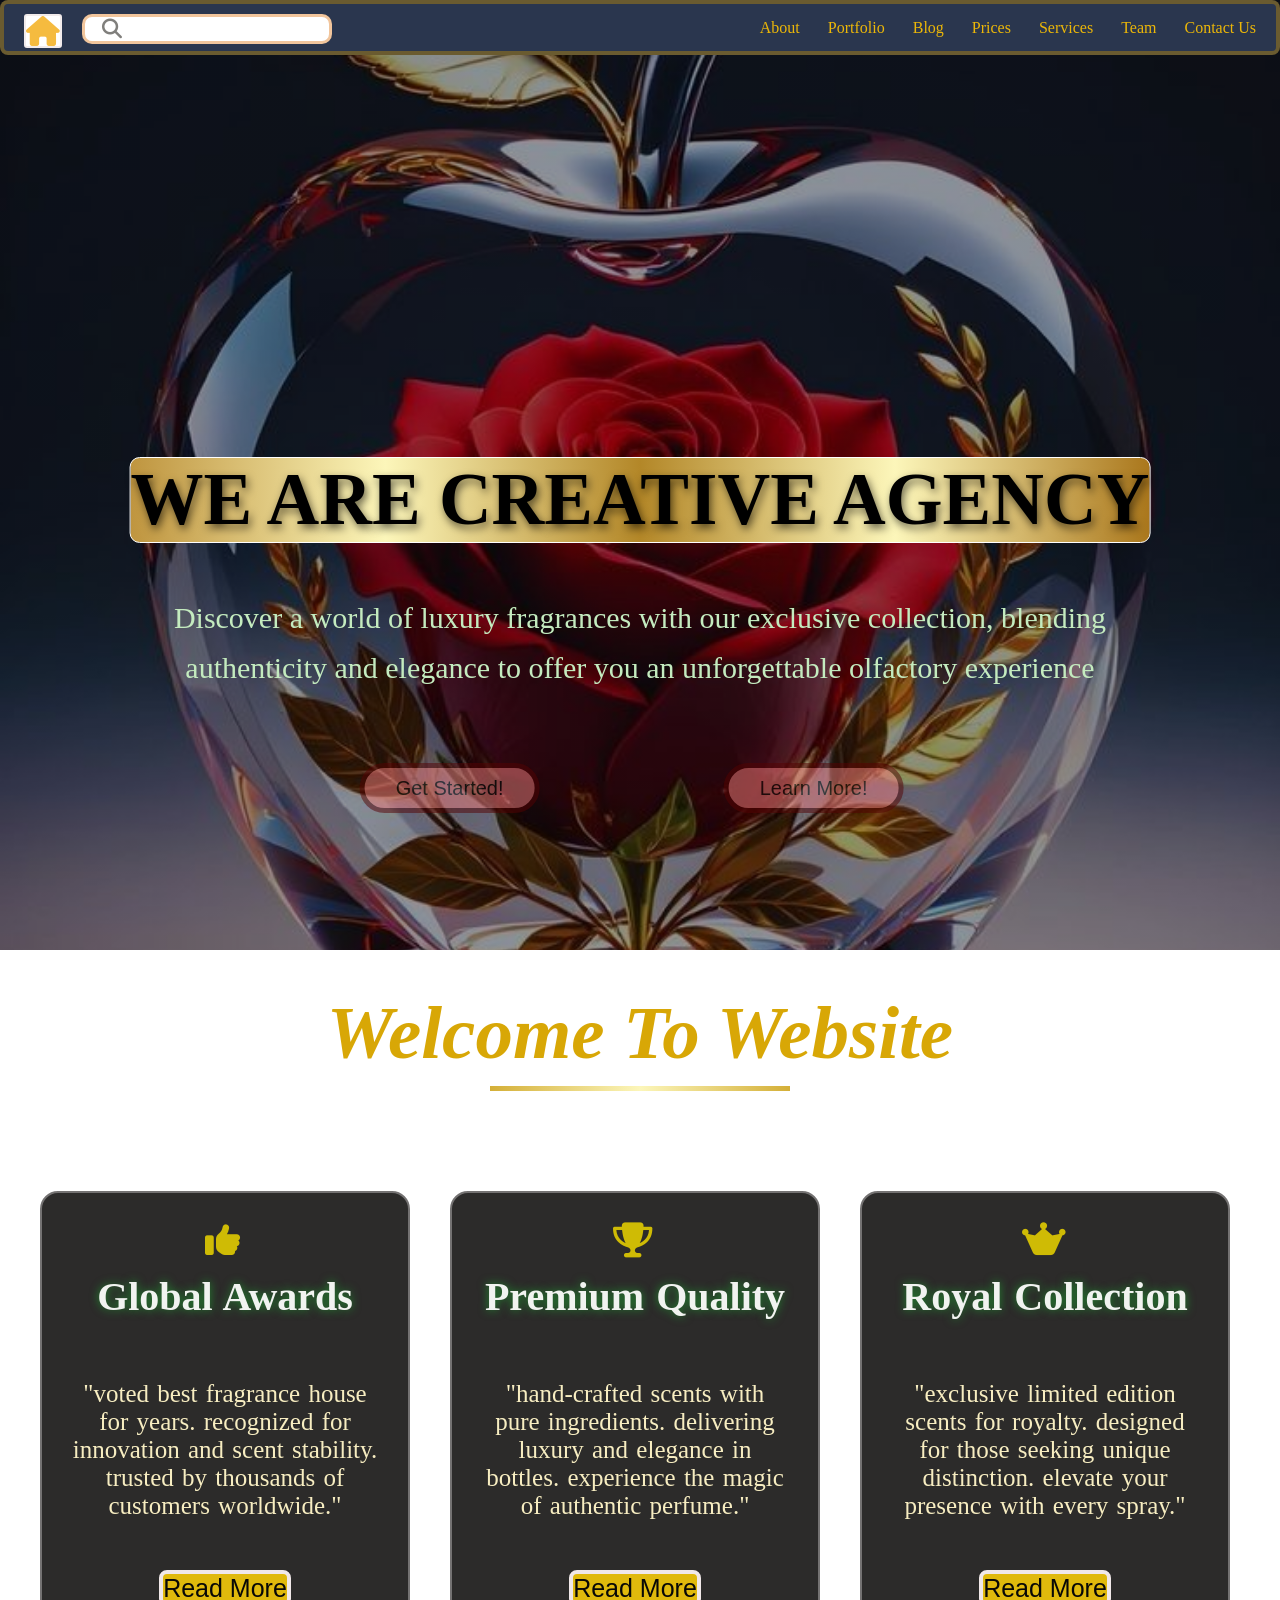
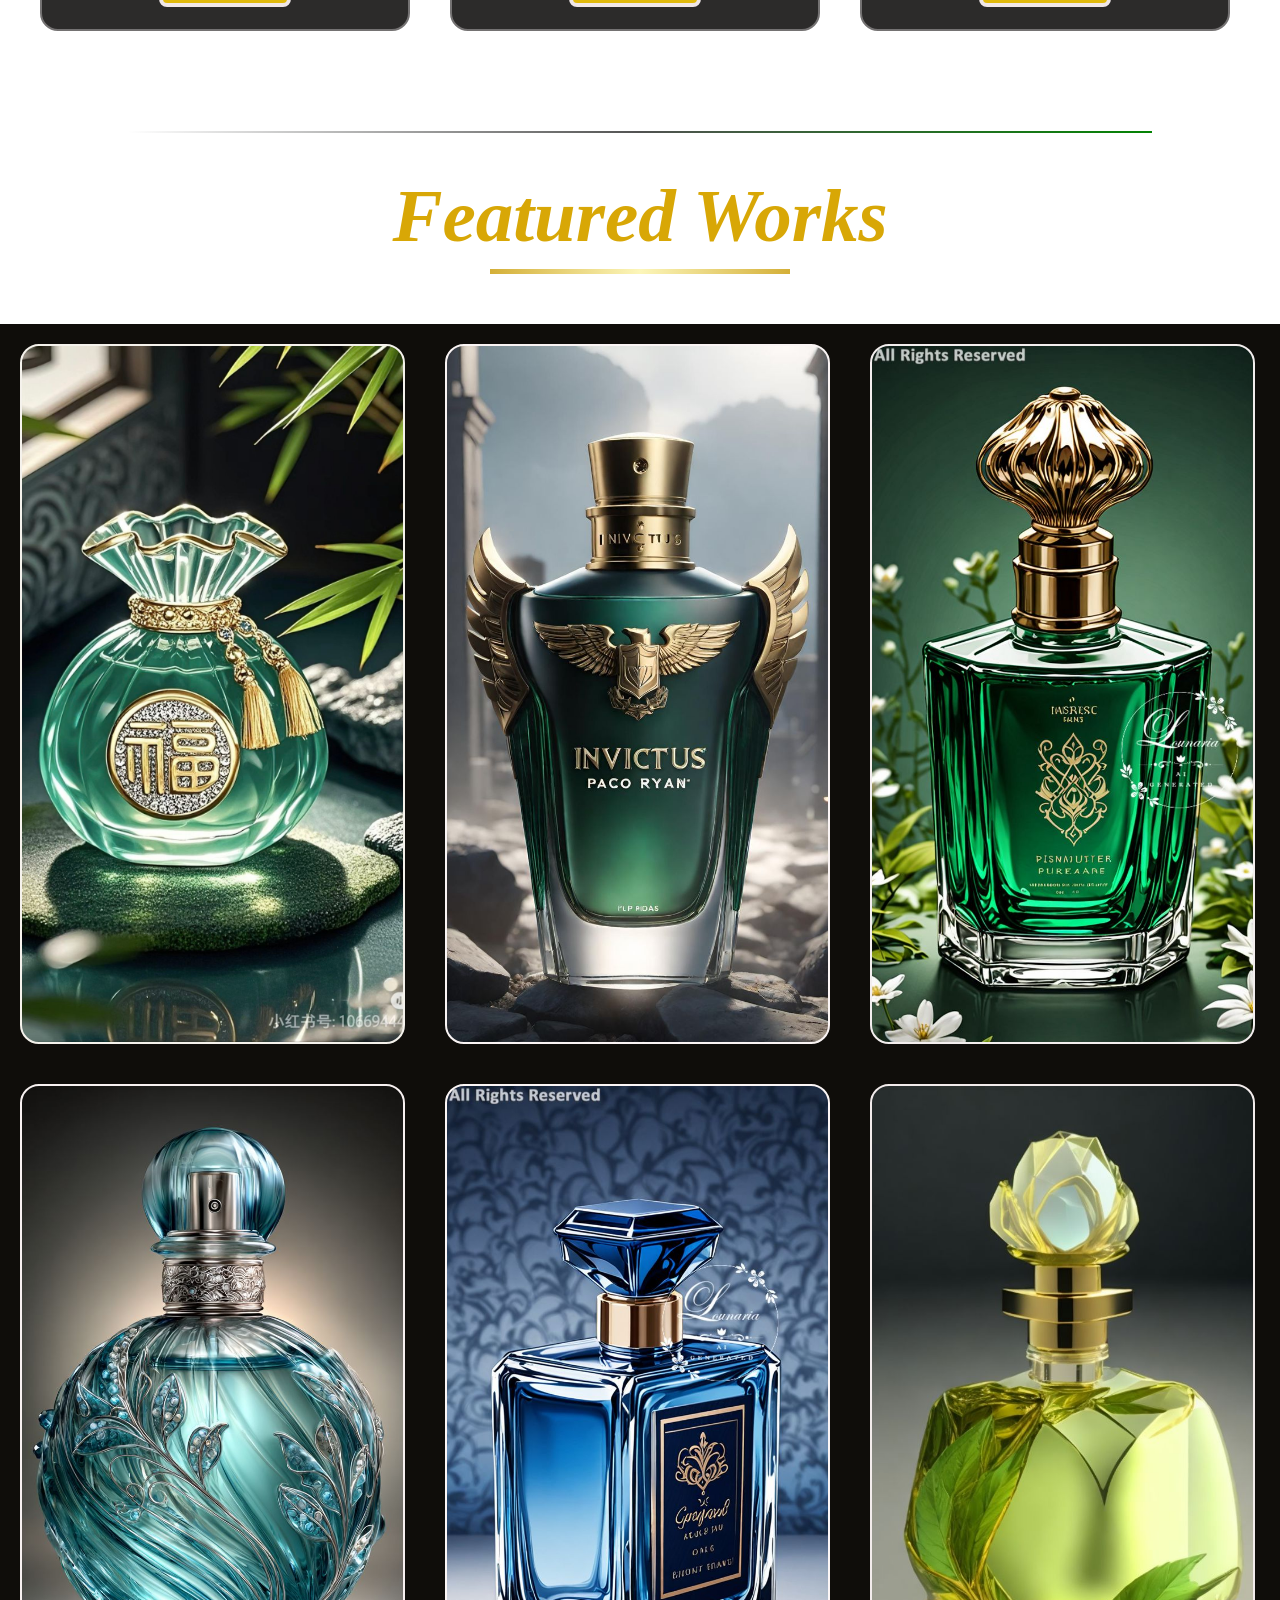
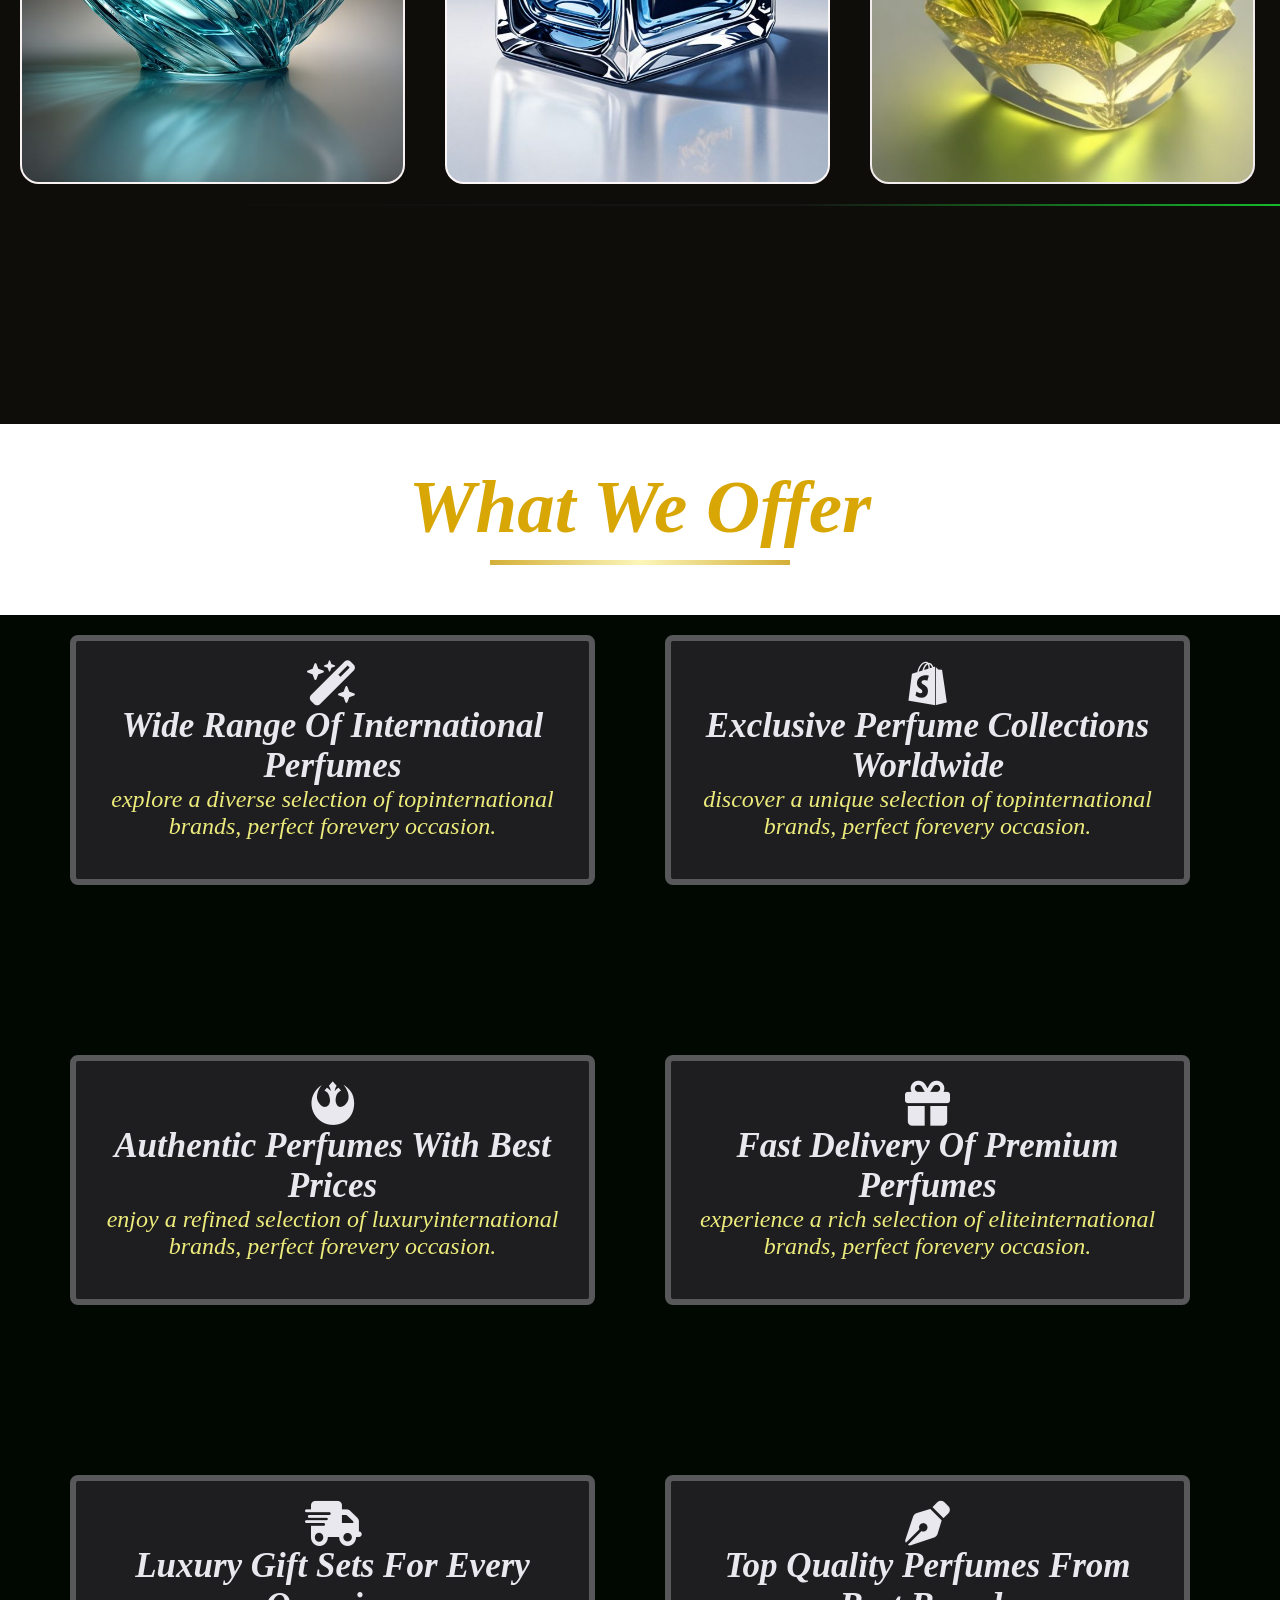
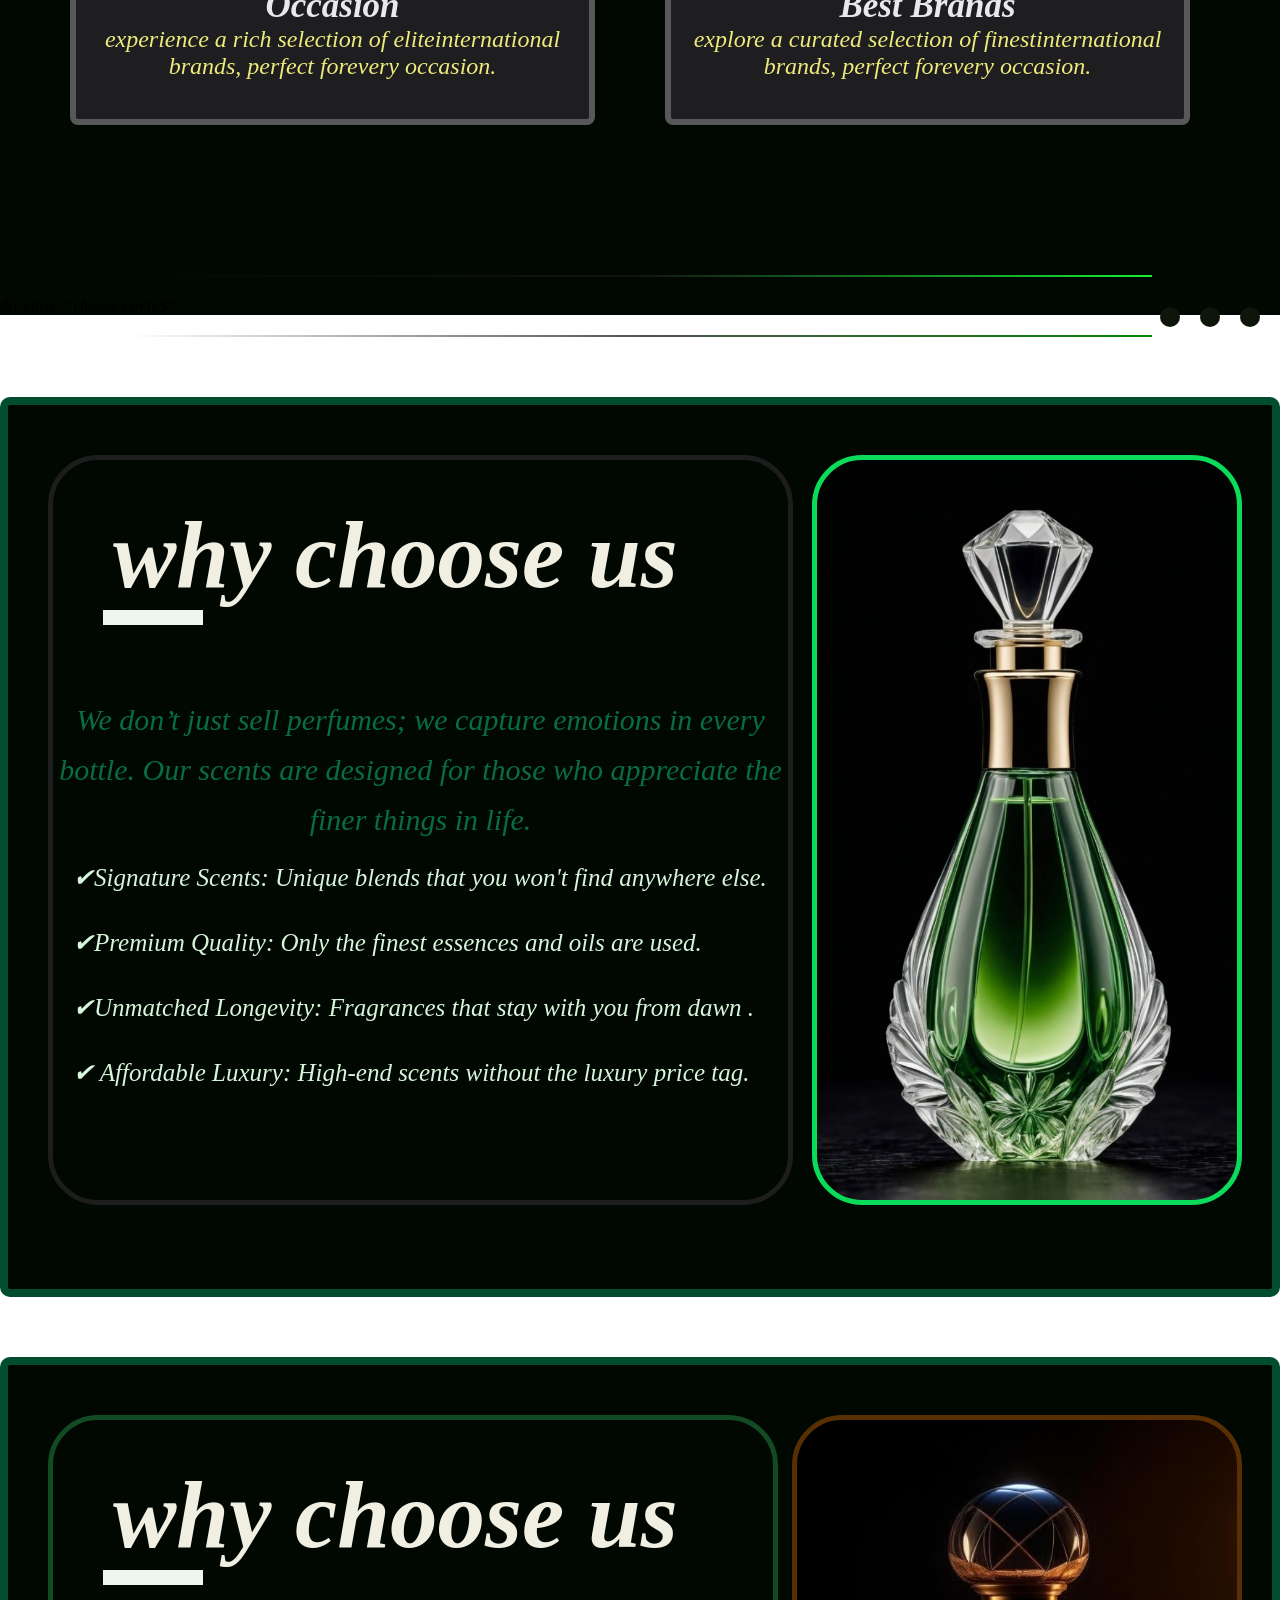
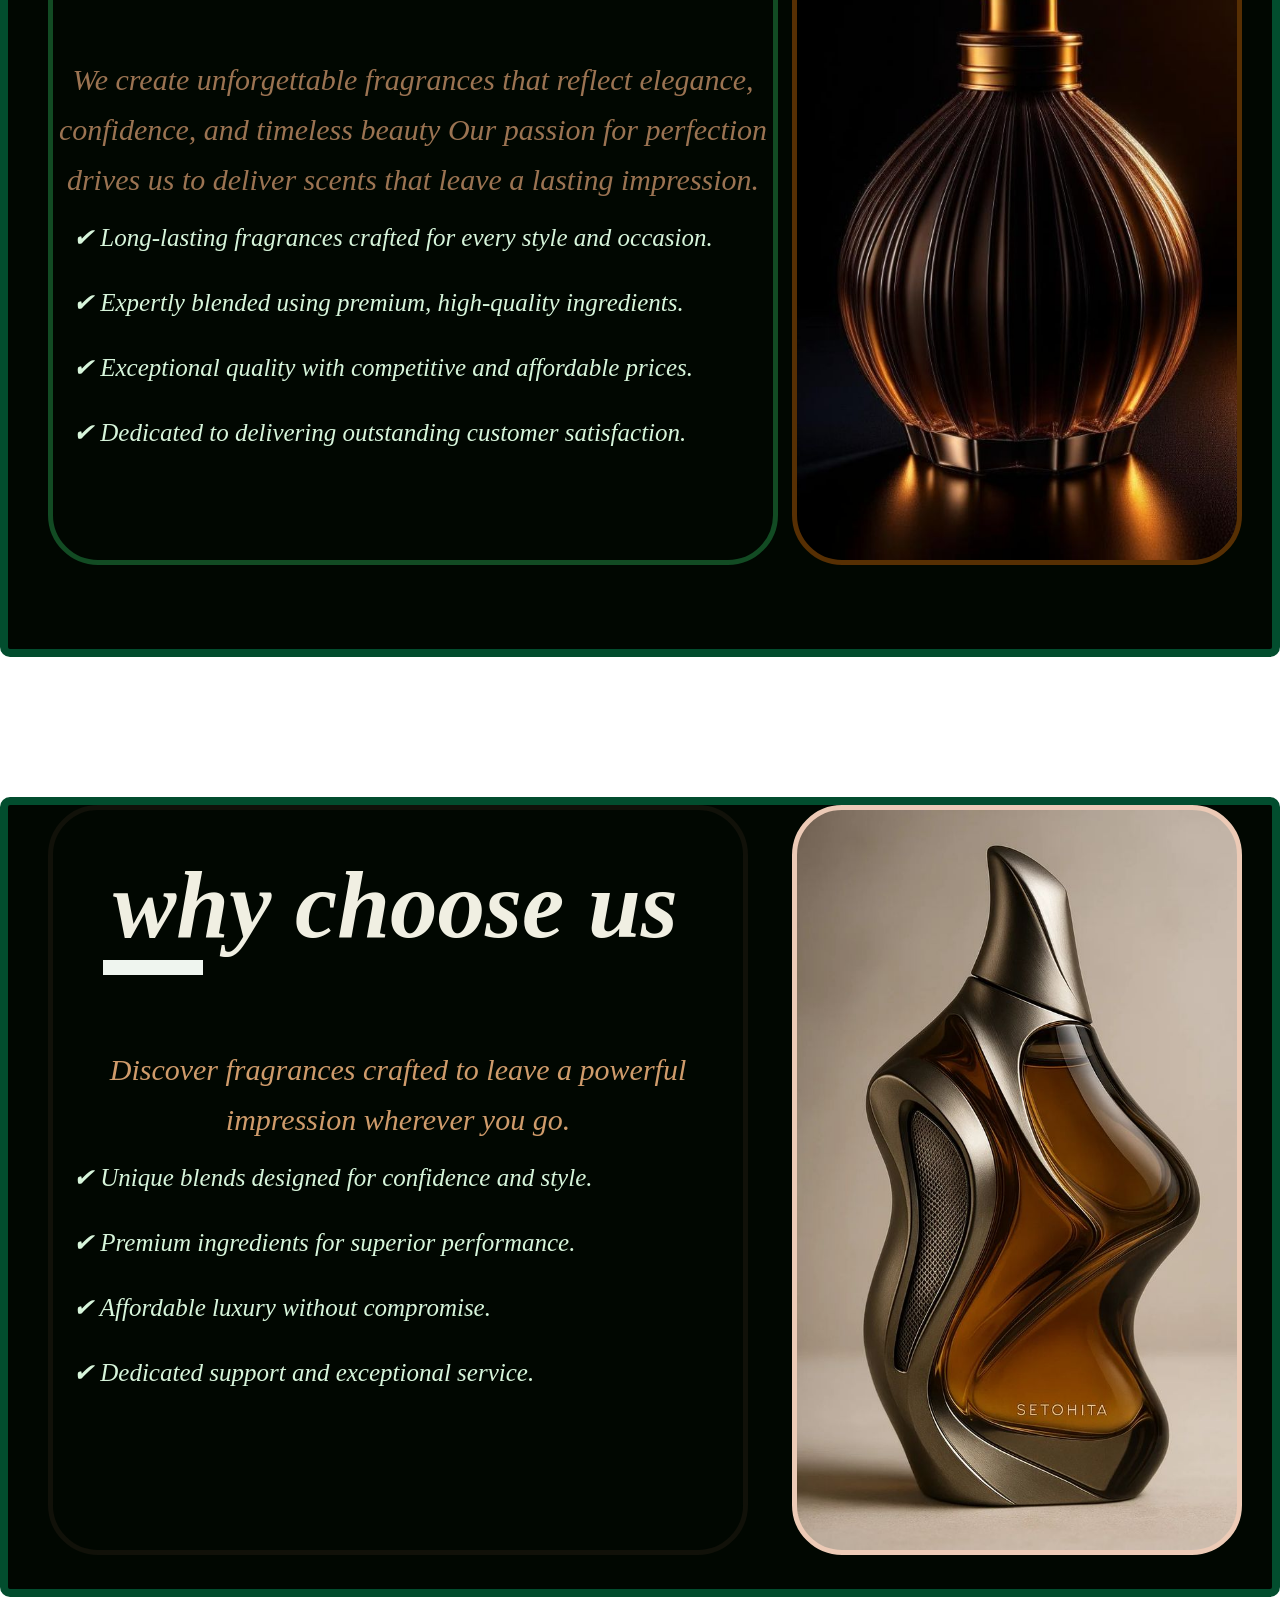
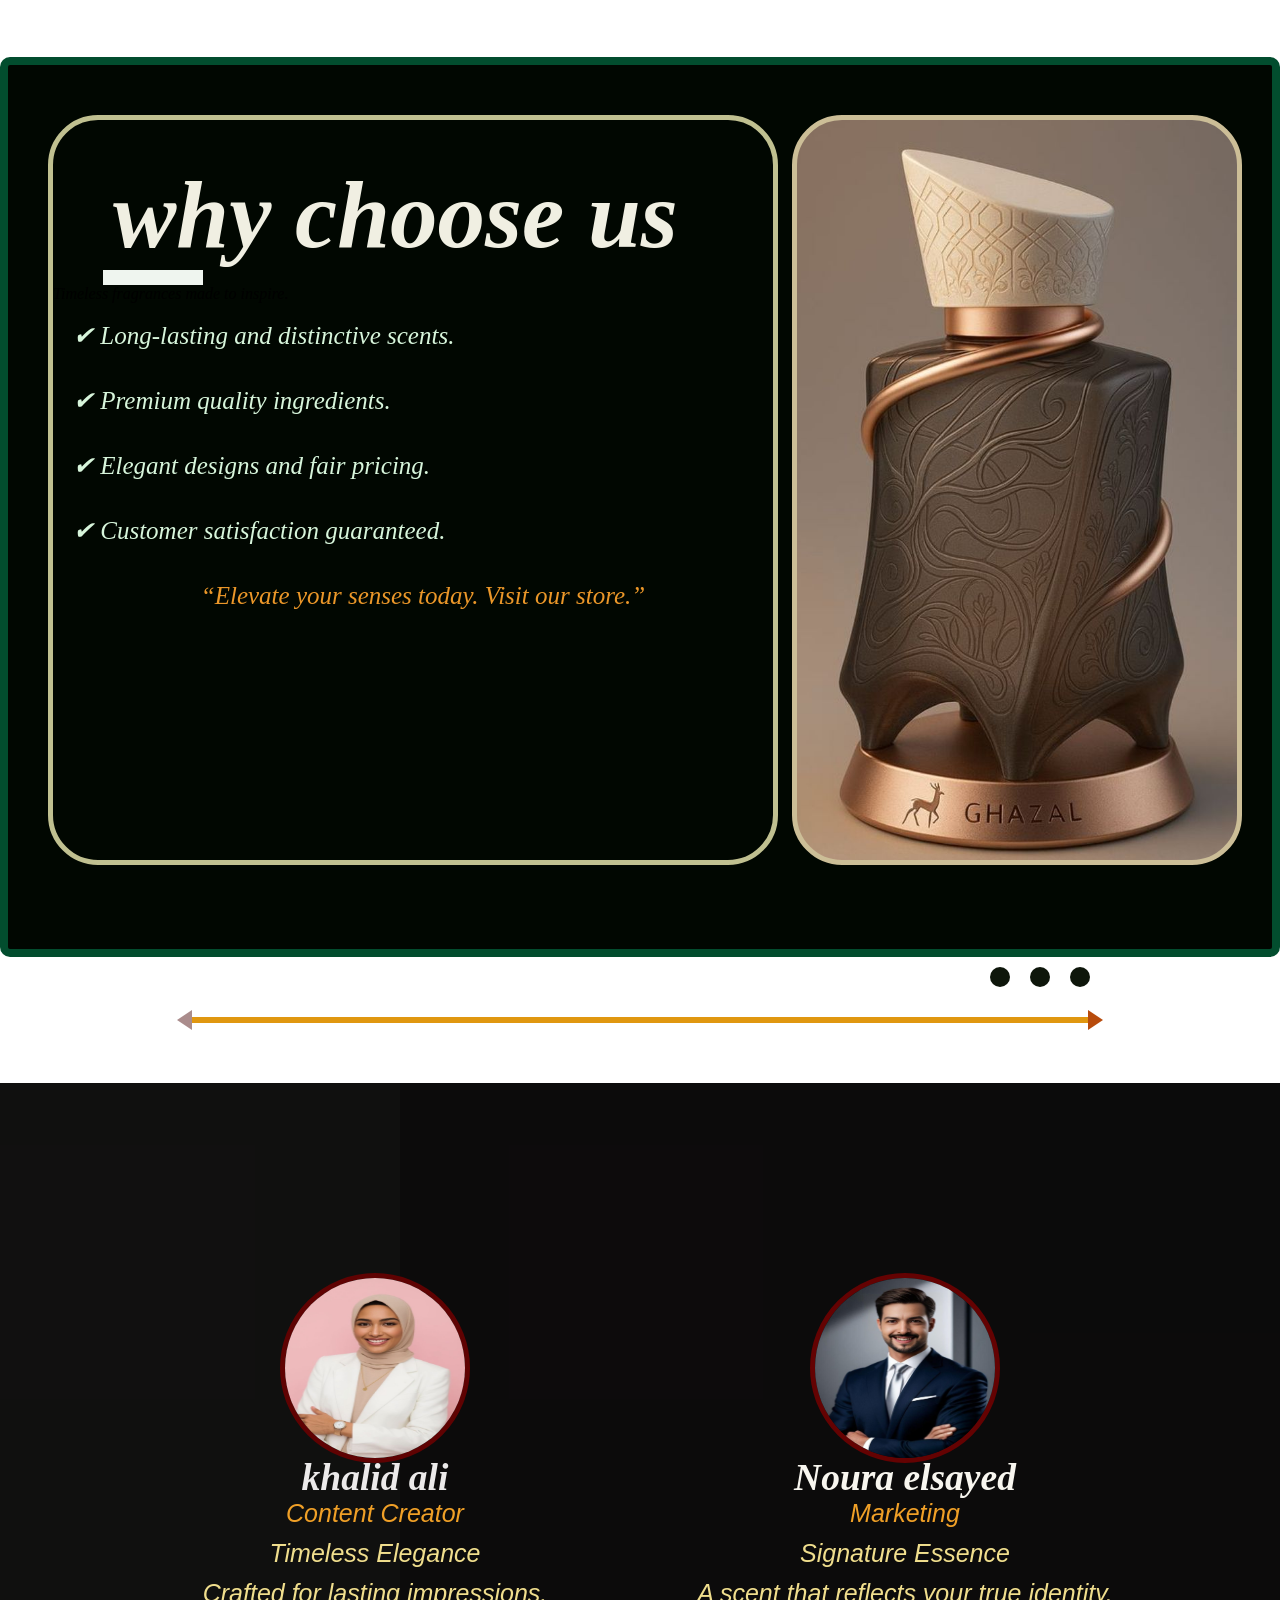
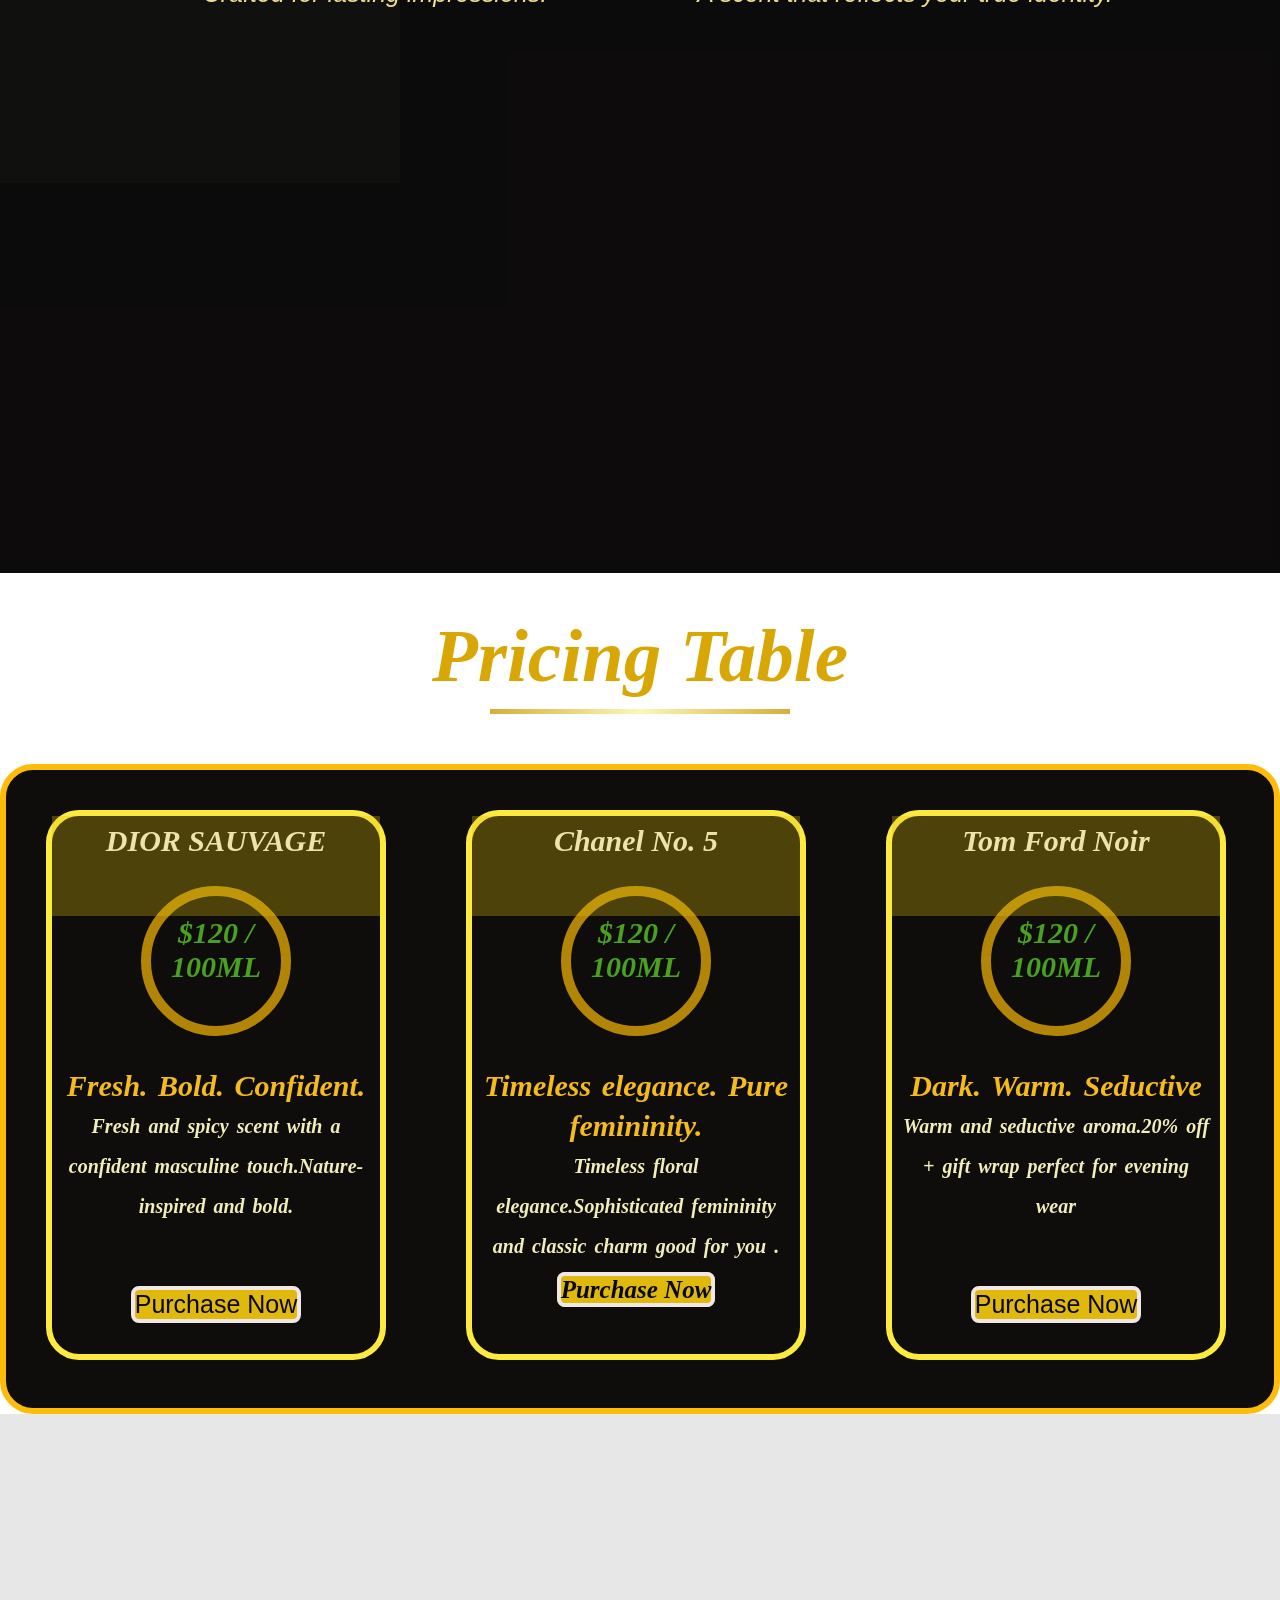
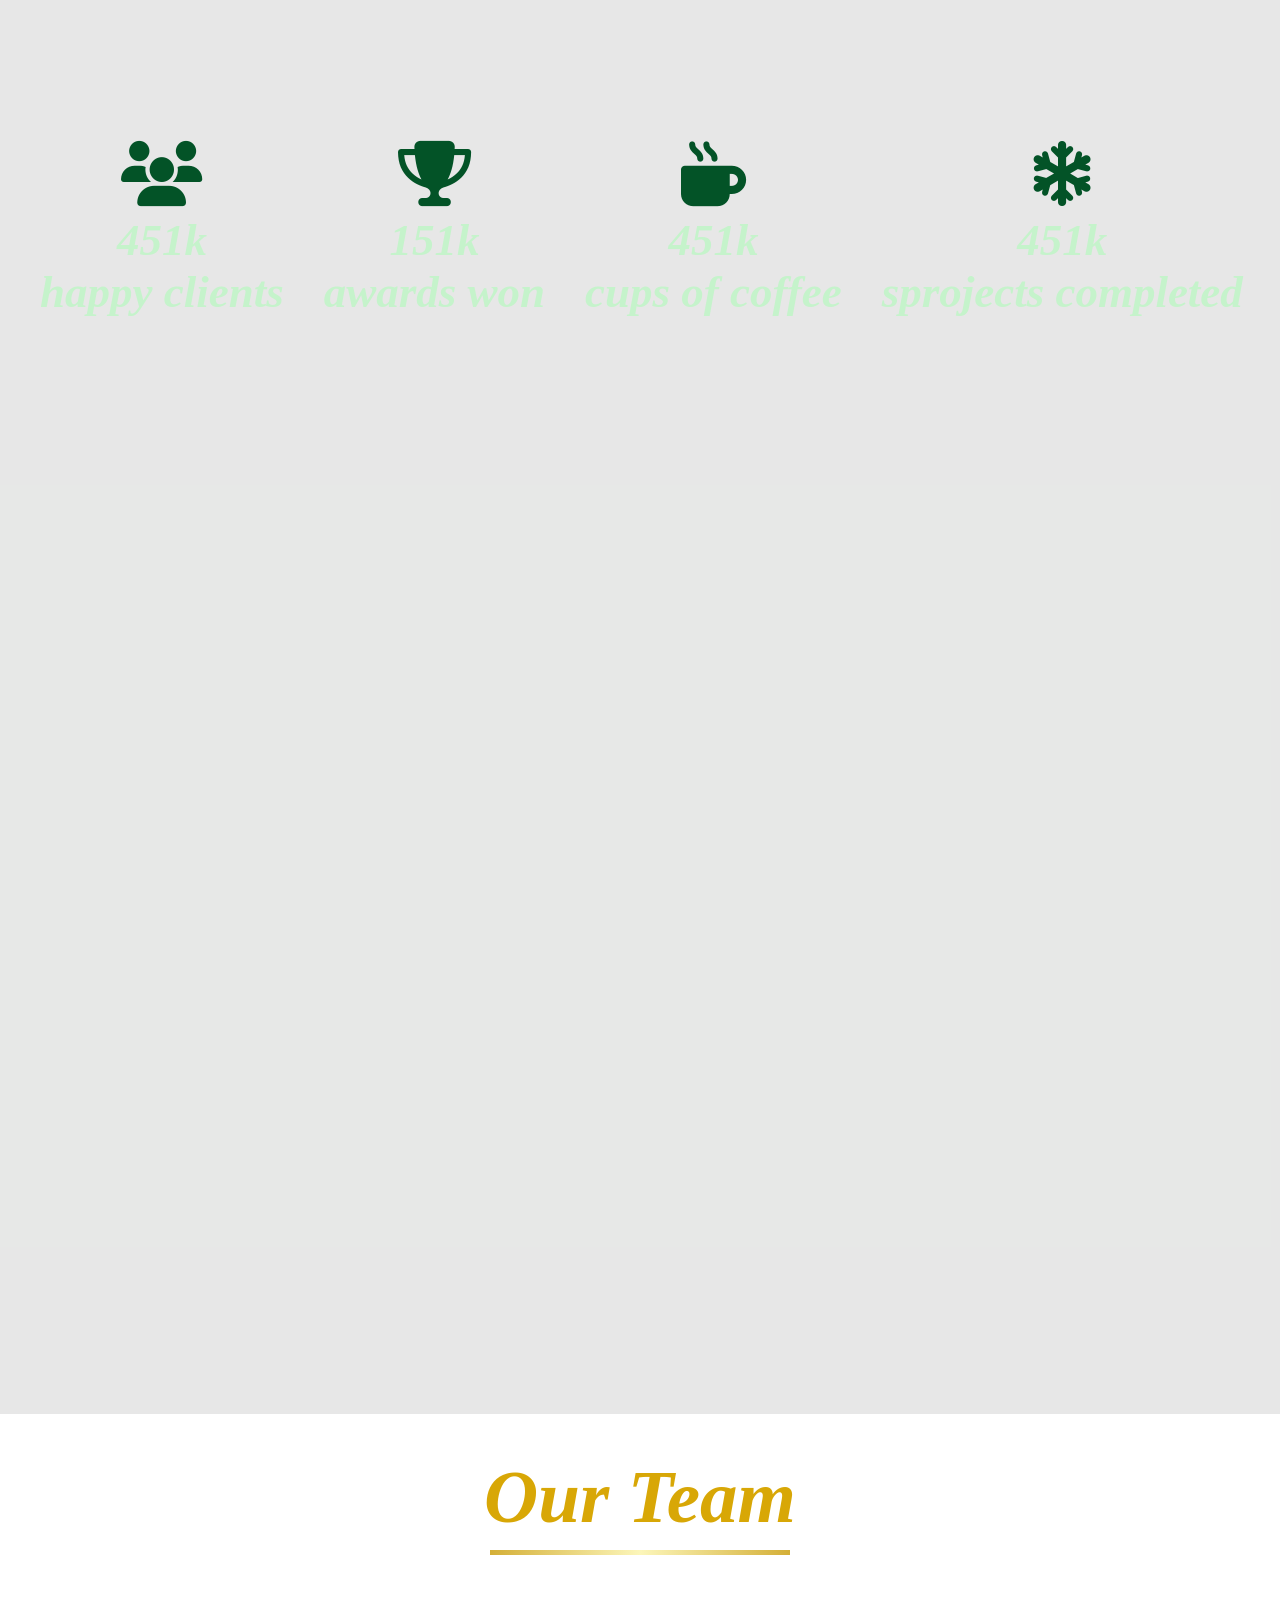
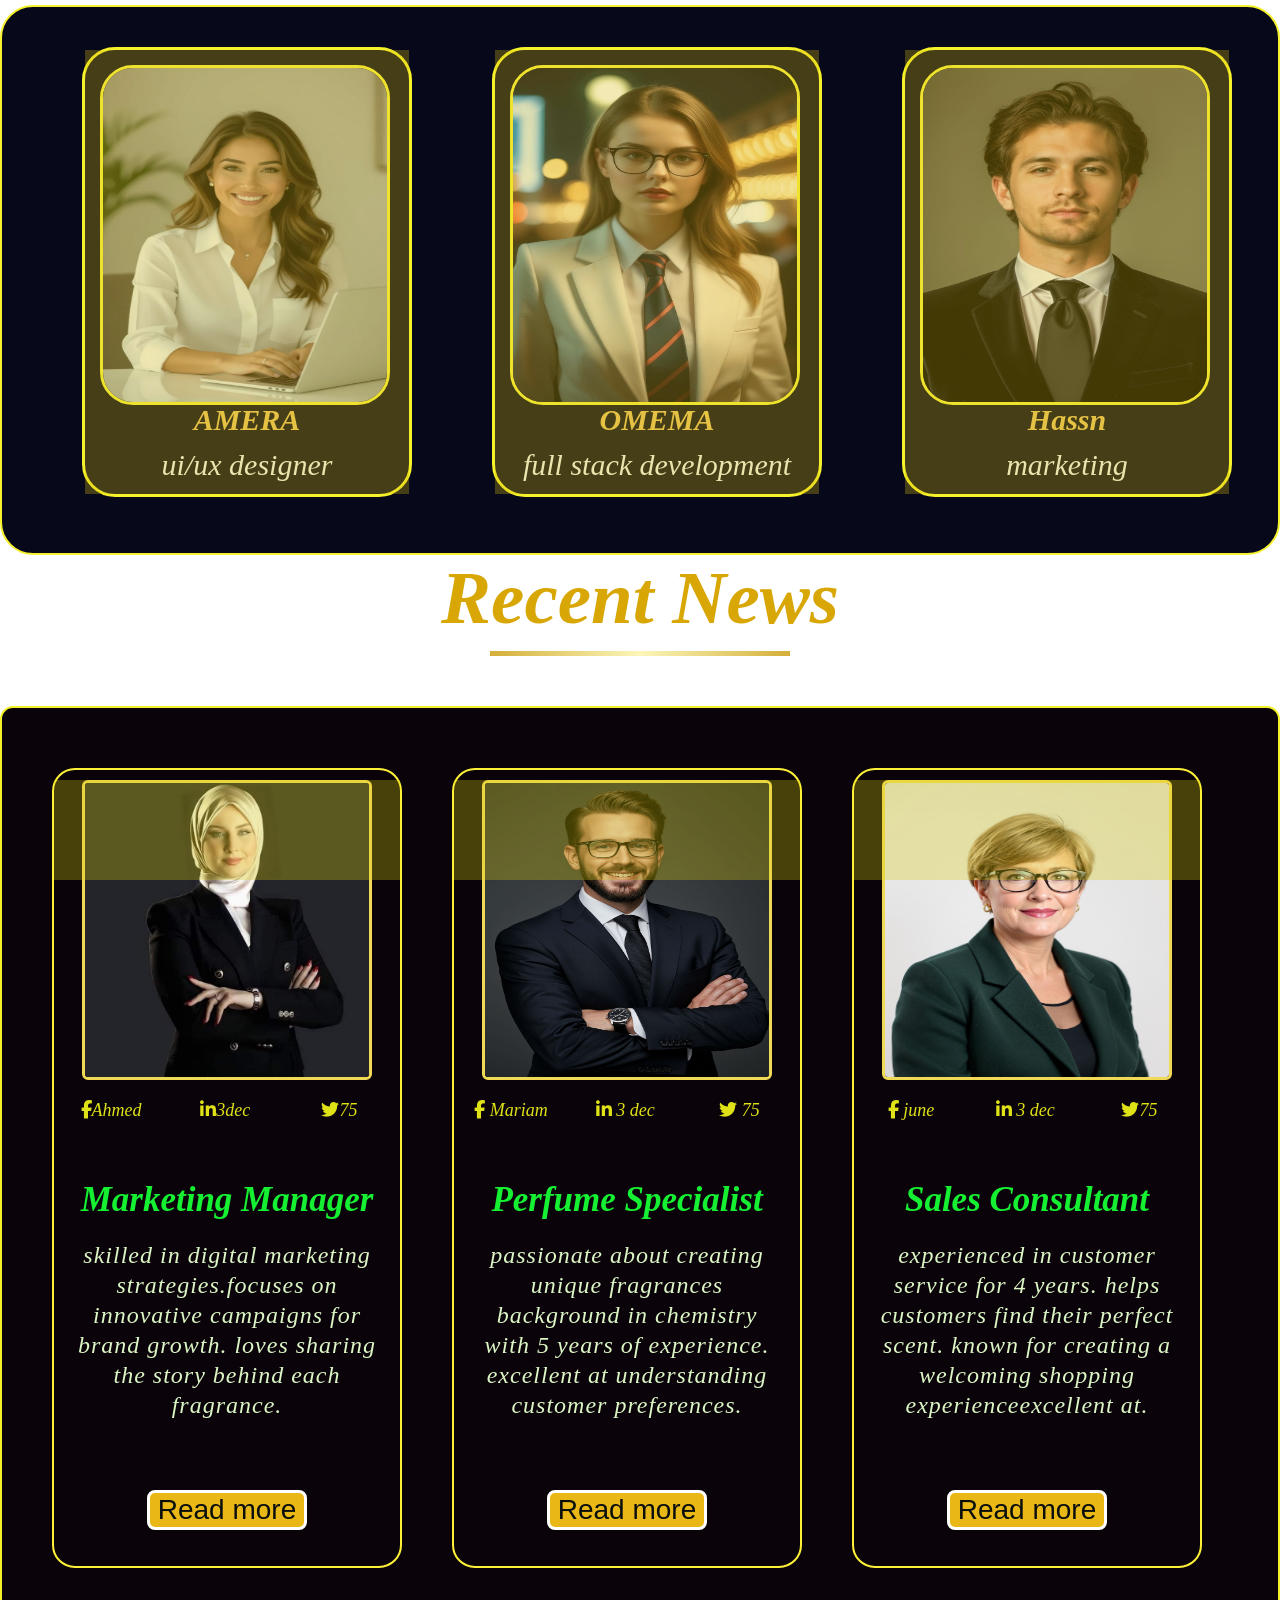
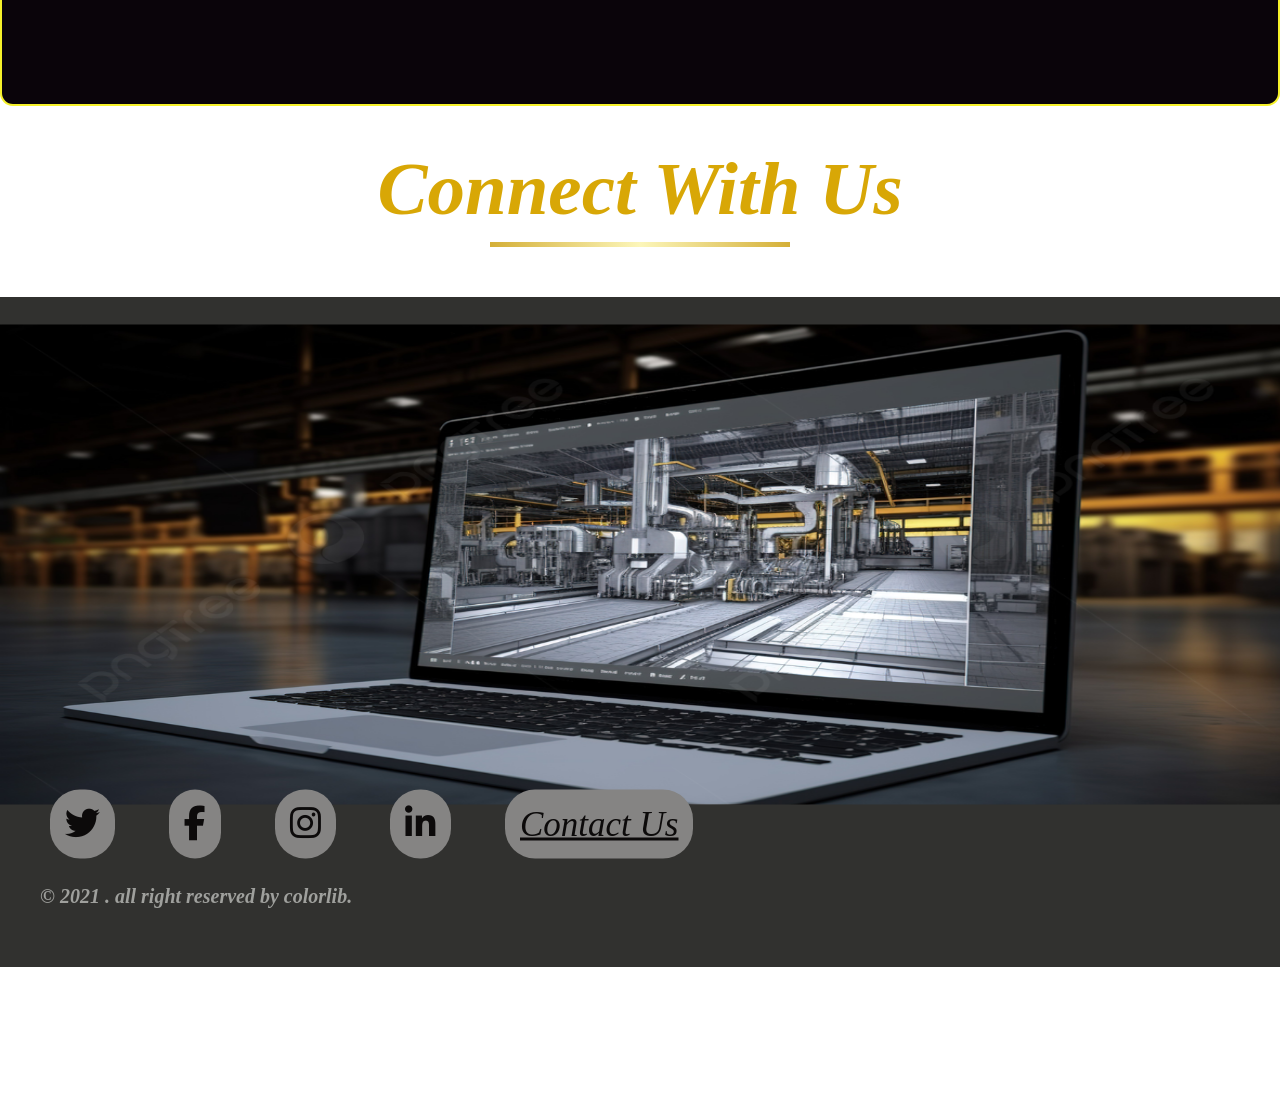
==== commit e82ebf06: "Fix HTML tags and structure" ====
--- a/index.html
+++ b/index.html
@@ -4,6 +4,7 @@
         <link rel="stylesheet"  href="css/style.css">
         <link rel="stylesheet"  href="css/all.css">
        <meta name="viewport" content="width=device-width, initial-scale=1.0">
+       
     </head>
     <body>
    <div class="header">
--- a/css/style.css
+++ b/css/style.css
@@ -410,6 +410,7 @@
 margin-bottom:300px;
 margin-top:2 50px;
 background-color:#010701;
+margin: auto;
     }
  .offer{
   width:525px;
@@ -1727,6 +1728,7 @@
      height:670PX;
         background-color:rgb(49, 49, 47);
            position:relative;
+           margin: auto;
            }
           
  .computer-content{
